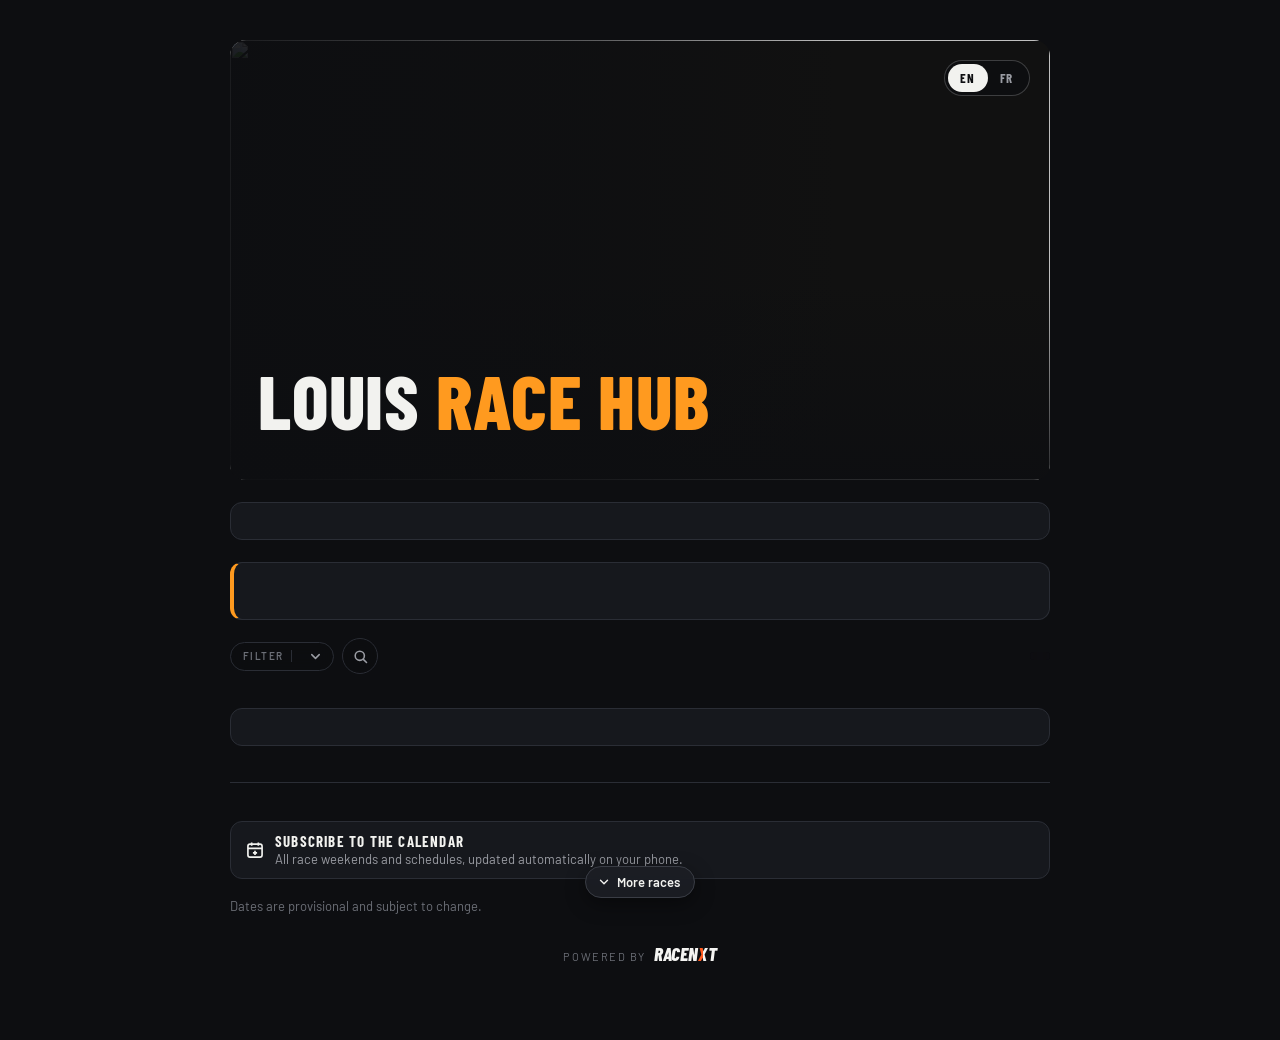
==== docs/jordan-taylor/index.html @ 5b1eeac3 "Link previews updated" ====
<!DOCTYPE html>
<html lang="en">
<head>
<meta charset="utf-8">
<base href="/">
<!--rnx-og-->
<title>Jordan Race Hub</title>
<meta name="description" content="Follow Jordan Taylor’s 2027 season: race dates, schedules in your time zone, live sessions and where to watch.">
<meta property="og:type" content="website">
<meta property="og:site_name" content="Jordan Race Hub">
<meta property="og:title" content="Jordan Race Hub">
<meta property="og:description" content="Follow Jordan Taylor’s 2027 season: race dates, schedules in your time zone, live sessions and where to watch.">
<meta property="og:url" content="https://louisdeletraz.app/jordan-taylor/">
<meta property="og:image" content="https://louisdeletraz.app/jordan-taylor/og.jpg?v=62abe60a">
<meta property="og:image:width" content="1200">
<meta property="og:image:height" content="630">
<meta name="twitter:card" content="summary_large_image">
<meta name="twitter:title" content="Jordan Race Hub">
<meta name="twitter:description" content="Follow Jordan Taylor’s 2027 season: race dates, schedules in your time zone, live sessions and where to watch.">
<meta name="twitter:image" content="https://louisdeletraz.app/jordan-taylor/og.jpg?v=62abe60a">
<!--/rnx-og-->
<meta name="viewport" content="width=device-width, initial-scale=1">
<meta name="apple-mobile-web-app-capable" content="yes">
<meta name="mobile-web-app-capable" content="yes">
<meta name="apple-mobile-web-app-title" content="Race Hub">
<meta name="apple-mobile-web-app-status-bar-style" content="black">
<meta name="theme-color" content="#0d0e11">
<link rel="preconnect" href="https://fonts.googleapis.com">
<link rel="preconnect" href="https://fonts.gstatic.com" crossorigin>
<link href="https://fonts.googleapis.com/css2?family=Barlow+Condensed:ital,wght@0,500;0,600;0,700;0,800;1,800&family=Barlow:wght@400;500;600&display=swap" rel="stylesheet">
<style>
  :root{
    --bg:#0d0e11; --panel:#16181d; --panel2:#1c1f25; --line:#2a2d35;
    --text:#f2f2ef; --muted:#9a9ca3; --dim:#6c6f77;
    --imsa:#e8352f; --elms:#f2d30f; --lm:#ff9a1f; --alms:#5fcf6e;
  }
  *{box-sizing:border-box;margin:0;padding:0}
  body{background:var(--bg);color:var(--text);font-family:'Barlow',system-ui,sans-serif;line-height:1.4;-webkit-font-smoothing:antialiased}
  .wrap{max-width:860px;margin:0 auto;padding:40px 20px 64px}

  .hero{position:relative;border-radius:16px;overflow:hidden;min-height:440px;display:flex;align-items:flex-end;margin-bottom:22px;background:#111}
  .hero .photo{position:absolute;inset:0;width:100%;height:100%;object-fit:cover;object-position:62% 40%}
  .hero::after{content:"";position:absolute;inset:0;background:linear-gradient(90deg,rgba(13,14,17,.92) 0%,rgba(13,14,17,.55) 45%,rgba(13,14,17,0) 75%),linear-gradient(0deg,rgba(13,14,17,.85) 0%,rgba(13,14,17,0) 45%)}
  .hero-text{position:relative;z-index:1;padding:28px}
  .logo{position:absolute;top:24px;left:28px;z-index:1;width:150px;height:auto;filter:drop-shadow(0 2px 8px rgba(0,0,0,.4))}
  .partners{display:flex;align-items:center;justify-content:center;gap:clamp(24px,6vw,56px);padding:18px 16px;margin-bottom:6px;border:1px solid var(--line);border-radius:12px;background:var(--panel)}
  .partners span{font:600 12px 'Barlow Condensed';letter-spacing:.18em;text-transform:uppercase;color:var(--dim)}
  .partners img{display:block;width:auto;opacity:.85;transition:opacity .15s}
  .partners a{display:block;padding:6px;border-radius:6px}
  .partners a:hover img{opacity:1}
  .partners a:focus-visible{outline:2px solid var(--lm);outline-offset:2px}
  .partners .p-cad{height:40px} .partners .p-cnx{height:22px} .partners .p-ao{height:34px}
  .socials{display:flex;gap:6px}
  .socials a{display:flex;align-items:center;justify-content:center;width:34px;height:34px;border-radius:50%;color:var(--text);opacity:.85;transition:opacity .15s,background .15s}
  .socials a:hover{opacity:1;background:rgba(255,255,255,.12)}
  .socials a:focus-visible{outline:2px solid var(--lm);outline-offset:2px}
  .socials svg{width:18px;height:18px}
  .hero .socials{margin-top:16px;gap:8px}
  .hero .socials a{background:rgba(255,255,255,.1);border:1px solid rgba(255,255,255,.18);opacity:1}
  .hero .socials a:hover{background:rgba(255,255,255,.22)}
  footer .socials a{color:var(--muted)}
  .lang{position:absolute;top:20px;right:20px;z-index:2;display:flex;background:rgba(13,14,17,.65);border:1px solid rgba(255,255,255,.2);border-radius:999px;padding:3px;backdrop-filter:blur(6px);-webkit-backdrop-filter:blur(6px)}
  .lang button{font:700 13px 'Barlow Condensed';letter-spacing:.12em;color:var(--muted);background:none;border:0;border-radius:999px;padding:6px 12px;cursor:pointer}
  .lang button[aria-pressed="true"]{background:var(--text);color:var(--bg)}
  .lang button:focus-visible{outline:2px solid var(--lm);outline-offset:2px}
  .car-btn{display:inline-flex;align-items:center;justify-content:center;width:44px;height:30px;border-radius:999px;border:1px solid var(--line);background:none;color:var(--muted);cursor:pointer;transition:color .15s,border-color .15s}
  .car-btn:hover{color:var(--text);border-color:#4a4d56}
  .car-btn:focus-visible{outline:2px solid var(--lm);outline-offset:2px}
  .car-btn svg{width:28px;height:28px;flex:none}
  .car-btn{color:#b9bcc3 !important}
  .car-lbl{display:none;font:600 13px 'Barlow',sans-serif;margin-left:6px}
  @media (min-width:621px){ .car-btn{width:auto;padding:0 12px 0 9px} .car-lbl{display:inline} }
  .country-row{gap:10px !important}
  .country{white-space:nowrap;min-width:0;overflow:hidden;text-overflow:ellipsis}
  .country-row > button{flex:none}
  .car-img{display:block;width:100%;aspect-ratio:3/2;object-fit:cover;border-radius:10px;margin:2px 0 14px;background:var(--panel2)}
  .car-specs{margin-bottom:22px}
  .spec{display:grid;grid-template-columns:38% 1fr;gap:12px;padding:8px 0;border-bottom:1px solid var(--line);font-size:14px;line-height:1.35}
  .spec span:first-child{color:var(--muted)}
  .ev.past{opacity:.42;filter:grayscale(.7);transition:opacity .2s}
  .ev.past:hover{opacity:.75}
  .partners-foot{margin:34px 0 0}
  .live-badge{display:inline-flex;align-items:center;gap:6px;font:800 12px 'Barlow',sans-serif;letter-spacing:.08em;color:#fff;background:#e5322d;border-radius:5px;padding:3px 7px;margin-right:10px;vertical-align:4px}
  .live-badge i{width:7px;height:7px;border-radius:50%;background:#fff;animation:live-pulse 1.2s ease-in-out infinite}
  .live-badge.sm{font-size:10px;padding:2px 6px;margin-right:7px;vertical-align:1px}
  @keyframes live-pulse{0%,100%{opacity:1}50%{opacity:.25}}
  @media (prefers-reduced-motion: reduce){.live-badge i{animation:none}}
  .live-line{display:flex !important;align-items:center;flex-wrap:wrap}
  .cd-sub{display:block;margin-top:6px;font-size:14px;color:var(--muted)}
  .cd-label .cd-ses{display:inline;font:600 14px 'Barlow',sans-serif;letter-spacing:0;text-transform:none;color:var(--text);margin:0;line-height:inherit}
  .cd-label .live-badge{color:#fff;font-size:12px}
  .cd-label .cd-sub, .cd-label .cd-sub *{text-transform:none}
  body:has(#tt:not([hidden])) .page-cue{display:none}
  .cd-yt{color:var(--dim);font-size:12px}
  .tt-row.done{opacity:.38}
  .tt-row.done span:first-child{text-decoration:line-through;text-decoration-thickness:1px}
  .tt-row.is-live{background:rgba(229,50,45,.08);border-radius:8px;margin:0 -8px;padding-left:8px;padding-right:8px}
  .demo-badge{position:fixed;top:10px;left:50%;transform:translateX(-50%);z-index:60;background:#f2d30f;color:#111;font:800 11px 'Barlow',sans-serif;letter-spacing:.1em;padding:4px 10px;border-radius:999px;pointer-events:none}
  .ev{position:relative}
  .share-btn{position:absolute;top:10px;right:10px;width:30px;height:30px;display:flex;align-items:center;justify-content:center;border-radius:50%;border:0;background:none;color:var(--dim);cursor:pointer;transition:color .15s,background .15s;z-index:1}
  .share-btn:hover{color:var(--text);background:rgba(255,255,255,.06)}
  .share-btn:focus-visible{outline:2px solid var(--lm);outline-offset:2px}
  .share-btn svg{width:16px;height:16px}
  .ev .name{padding-right:26px}
  .ev.flash{box-shadow:0 0 0 2px var(--c);transition:box-shadow .3s}
  #toast{position:fixed;left:50%;bottom:calc(70px + env(safe-area-inset-bottom));transform:translateX(-50%) translateY(10px);background:var(--text);color:var(--bg);font:600 14px 'Barlow',sans-serif;padding:9px 16px;border-radius:999px;opacity:0;pointer-events:none;transition:opacity .2s,transform .2s;z-index:70}
  #toast.on{opacity:1;transform:translateX(-50%) translateY(0)}
  .carno{display:inline-flex;align-items:center;font:700 12px 'Barlow',sans-serif;letter-spacing:.02em;color:var(--text);border:1px solid var(--line);border-radius:5px;padding:1px 6px;margin-left:8px;vertical-align:3px;text-transform:none}
  .team-box{display:flex;align-items:center;gap:14px;padding:12px 14px;margin:0 0 12px;border:1px solid var(--line);border-radius:10px;background:var(--panel2)}
  .team-num{font:800 28px 'Barlow Condensed';line-height:1;color:var(--text);min-width:52px;text-align:center}
  .team-box b{display:block;font:600 15px 'Barlow',sans-serif}
  .team-box span:not(.team-num){display:block;font-size:13px;color:var(--muted);margin-top:2px;line-height:1.35}
  .page-cue{position:fixed;left:50%;bottom:calc(2px + env(safe-area-inset-bottom));transform:translateX(-50%) translateY(calc((1 - var(--pc,1)) * 12px));opacity:var(--pc,1);display:flex;align-items:center;gap:6px;font:600 13px 'Barlow',sans-serif;color:var(--text);background:rgba(28,31,37,.9);border:1px solid #3a3d45;border-radius:999px;padding:7px 14px 7px 11px;pointer-events:none;z-index:40;backdrop-filter:blur(8px);-webkit-backdrop-filter:blur(8px);box-shadow:0 6px 20px rgba(0,0,0,.4);transition:opacity .12s linear,transform .12s linear}
  .page-cue svg{width:14px;height:14px;animation:cue-bob 1.6s ease-in-out infinite}
  .page-cue.gone{display:none}
  .chip-lm{height:14px;width:auto;display:block}
  .lm24{display:inline-flex;align-items:center;justify-content:center;font:800 10px 'Barlow Condensed';letter-spacing:0;background:var(--lm);color:#1a1206;border-radius:4px;height:18px;padding:0 4px}
  header{position:relative;padding-bottom:0;margin-bottom:18px}
  .stripe{display:flex;gap:6px;margin-bottom:22px}
  .stripe span{height:4px;width:44px;border-radius:2px}
  .eyebrow{font-family:'Barlow Condensed';font-weight:600;letter-spacing:.18em;text-transform:uppercase;color:var(--muted);font-size:14px}
  h1{font-family:'Barlow Condensed';font-weight:800;font-size:clamp(44px,9vw,76px);line-height:.95;text-transform:uppercase;margin:6px 0 10px;letter-spacing:.01em}
  h1 em{font-style:normal;color:var(--lm)}
  .sub{color:var(--muted);font-size:16px}

  .stats{display:grid;grid-template-columns:repeat(4,1fr);gap:10px;margin:24px 0 0}
  .stat{background:var(--panel);border:1px solid var(--line);border-radius:10px;padding:14px 14px 12px}
  .stat b{display:block;font-family:'Barlow Condensed';font-size:34px;font-weight:700;line-height:1}
  .stat small{color:var(--muted);font-size:13px}

  .filter-dd{position:sticky;top:8px;z-index:20;margin:0 0 6px;display:flex;justify-content:space-between;align-items:center;gap:12px}
  .season-prog{flex:none;display:flex;flex-direction:column;align-items:flex-end;gap:5px;padding:4px 10px;border-radius:10px;background:rgba(13,14,17,.82);backdrop-filter:blur(10px);-webkit-backdrop-filter:blur(10px)}
  .season-prog b{font:600 12px 'Barlow',sans-serif;letter-spacing:.06em;text-transform:uppercase;color:var(--muted)}
  .season-prog b span{color:var(--dim)}
  .season-prog i{display:block;width:76px;height:3px;border-radius:2px;background:var(--line);position:relative;overflow:hidden}
  .season-prog i::after{content:"";position:absolute;inset:0 auto 0 0;width:max(var(--p), 4px);background:var(--text);border-radius:2px}
  .ff-btn{max-width:100%;display:inline-flex;align-items:center;gap:8px;font:inherit;color:var(--text);background:rgba(13,14,17,.82);backdrop-filter:blur(10px);-webkit-backdrop-filter:blur(10px);border:1px solid var(--line);border-radius:999px;padding:6px 10px 6px 12px;cursor:pointer;text-align:left;transition:border-color .15s,box-shadow .15s}
  .ff-btn:hover,.ff-btn[aria-expanded="true"]{border-color:#4a4d56}
  .ff-btn[aria-expanded="true"]{box-shadow:0 10px 30px rgba(0,0,0,.45)}
  .ff-btn:focus-visible{outline:2px solid var(--lm);outline-offset:2px}
  .ff-pre{flex:none;font:600 10px 'Barlow',sans-serif;letter-spacing:.14em;text-transform:uppercase;color:var(--dim);padding-right:8px;border-right:1px solid var(--line)}
  .ff-cur{min-width:0;display:flex;align-items:center;gap:8px}
  .ff-name{font:600 13.5px 'Barlow',sans-serif;white-space:nowrap;overflow:hidden;text-overflow:ellipsis}
  .ff-menu .ff-name{font-size:15px}
  .ff-logo{flex:none;width:58px;height:22px;display:flex;align-items:center;justify-content:center}
  .ff-cur .ff-logo{width:42px;height:16px}
  .ff-cur .ff-logo .ff-all{width:15px;height:15px}
  .ff-cur .ff-logo:has(.ff-all){width:16px}
  .ff-logo img{max-width:100%;max-height:100%;object-fit:contain}
  .ff-logo .ff-all{width:20px;height:20px;color:var(--muted)}
  .ff-chev{flex:none;width:15px;height:15px;color:var(--muted);transition:transform .15s}
  .ff-btn[aria-expanded="true"] .ff-chev{transform:rotate(180deg)}
  .ff-menu{position:absolute;top:calc(100% + 6px);left:0;width:min(100%, 380px);list-style:none;margin:0;padding:6px;background:var(--panel2);border:1px solid #3a3d45;border-radius:12px;box-shadow:0 18px 40px rgba(0,0,0,.55)}
  .ff-menu[hidden]{display:none}
  .ff-menu li{display:flex;align-items:center;gap:12px;padding:10px 10px;border-radius:8px;cursor:pointer;color:var(--muted);outline:none}
  .ff-menu li:hover,.ff-menu li:focus{background:rgba(255,255,255,.06);color:var(--text)}
  .ff-menu li[aria-selected="true"]{color:var(--text);background:rgba(255,255,255,.04)}
  .ff-menu li[aria-selected="true"]::after{content:"";flex:none;margin-left:auto;width:6px;height:11px;border:solid var(--text);border-width:0 2px 2px 0;transform:rotate(45deg) translate(-2px,-2px)}
  .ff-menu .ff-name{flex:1;min-width:0}
  @media (prefers-reduced-motion: reduce){.ff-chev{transition:none}}

  .month{display:grid;grid-template-columns:92px 1fr;gap:16px;margin-bottom:18px}
  .month h2{font:600 12px 'Barlow',sans-serif;text-transform:uppercase;letter-spacing:.2em;color:var(--dim);padding-top:18px;position:sticky;top:56px;align-self:start}
  .events{display:flex;flex-direction:column;gap:10px}

  .ev{display:grid;grid-template-columns:86px 1fr auto;align-items:center;gap:16px;background:var(--panel);border:1px solid var(--line);border-left:4px solid var(--c);border-radius:10px;padding:14px 16px}
  .ev.alms{--c:var(--alms)} .ev.imsa{--c:var(--imsa)} .ev.elms{--c:var(--elms)} .ev.lm{--c:var(--lm)}
  .date{font-family:'Barlow Condensed';text-transform:uppercase;line-height:1}
  .date b{display:block;font-size:26px;font-weight:700;white-space:nowrap}
  .date small{font-size:13px;color:var(--muted);letter-spacing:.08em;font-weight:600}
  .name{font-family:'Barlow Condensed';font-weight:700;font-size:22px;text-transform:uppercase;letter-spacing:.02em;line-height:1.05}
  .where{color:var(--muted);font-size:14.5px;margin-top:3px}
  a.where{display:block;text-decoration:none;color:var(--muted);transition:color .15s}
  a.where:hover{color:var(--text);text-decoration:underline;text-underline-offset:3px}
  a.where:focus-visible{outline:2px solid var(--lm);outline-offset:2px;border-radius:3px}
  .pin{width:12px;height:12px;vertical-align:-1px;margin-right:4px;opacity:.7}
  .country-row{display:flex;align-items:center;gap:14px;margin-top:6px}
  .country-row .country{margin-top:0}
  .tt-btn{display:inline-flex;align-items:center;gap:5px;font:600 13px 'Barlow',sans-serif;color:var(--muted);background:none;border:1px solid var(--line);border-radius:999px;padding:3px 10px;cursor:pointer;transition:color .15s,border-color .15s}
  .tt-btn:hover{color:var(--text);border-color:#4a4d56}
  .tt-btn:focus-visible{outline:2px solid var(--lm);outline-offset:2px}
  .tt-btn svg{width:12px;height:12px}
  .tt-btn.has{color:var(--text);border-color:#4a4d56}
  #tt{position:fixed;inset:0;background:rgba(0,0,0,.6);display:flex;align-items:center;justify-content:center;padding:16px;z-index:50;overscroll-behavior:contain}
  #tt[hidden]{display:none!important}
  .tt-modal{position:relative;background:var(--panel);border:1px solid var(--line);border-radius:14px;width:100%;max-width:440px;max-height:85vh;max-height:85dvh;display:flex;flex-direction:column;overflow:hidden}
  .tt-hd{flex:none;display:flex;align-items:flex-start;gap:10px;padding:16px 14px 10px 20px;border-bottom:1px solid var(--line)}
  #tt-hdc{flex:1;min-width:0}
  .tt-hd .tt-head{margin-bottom:0}
  .tt-hd .tt-head h3{font-size:24px;margin:0}
  .tt-hd .tt-head small{display:block;margin-top:2px;letter-spacing:.06em}
  .tt-modebar{display:flex;align-items:center;gap:10px;margin-top:10px}
  .tt-modebar .tt-mode{margin:0}
  .tt-mode button{font-size:12px !important;padding:4px 10px !important}
  .tt-off{font-size:12px;color:var(--dim);font-variant-numeric:tabular-nums}
  #tt-close{flex:none}
  #tt-body{flex:1 1 auto;min-height:0;overflow-y:auto;-webkit-overflow-scrolling:touch;overscroll-behavior:contain;touch-action:pan-y;padding:12px 20px var(--ft-h,0px);scrollbar-width:thin}
  #tt-body > :last-child{margin-bottom:22px}
  #tt-ft{position:absolute;left:0;right:0;bottom:0;z-index:3;display:none;padding:34px 20px 16px;background:linear-gradient(to bottom,rgba(22,24,29,0) 0,rgba(22,24,29,.92) 30px,var(--panel) 46px);pointer-events:none;border-bottom-left-radius:14px;border-bottom-right-radius:14px}
  #tt-ft > *{pointer-events:auto}
  #tt-ft .pick-bar{margin:0 0 8px}
  #tt-ft .cal-all{box-shadow:0 8px 24px rgba(0,0,0,.45)}
  .tt-modal.selecting #tt-ft{display:block}
  .tt-modal.selecting .tt-note,.tt-modal.selecting .tt-link{display:none}

  .scroll-fade{position:absolute;left:0;right:0;bottom:var(--cue-b,0px);height:56px;background:linear-gradient(to bottom,rgba(22,24,29,0),var(--panel));pointer-events:none;opacity:0;transition:opacity .2s}
  .scroll-cue{position:absolute;left:50%;bottom:calc(var(--cue-b,0px) + 10px);transform:translateX(-50%);display:flex;align-items:center;gap:6px;font:600 12px 'Barlow',sans-serif;color:var(--text);background:rgba(28,31,37,.92);border:1px solid #3a3d45;border-radius:999px;padding:6px 12px 6px 10px;opacity:0;pointer-events:none;transition:opacity .12s linear,transform .12s linear;backdrop-filter:blur(6px);-webkit-backdrop-filter:blur(6px)}
  .scroll-cue svg{width:14px;height:14px;animation:cue-bob 1.6s ease-in-out infinite}
  .tt-modal.has-more .scroll-fade{opacity:var(--cue-k,1)}
  .tt-modal.selecting .scroll-fade{display:none}
  .tt-modal.has-more .scroll-cue{opacity:var(--cue-k,1);transform:translateX(-50%) translateY(calc((1 - var(--cue-k,1)) * 10px))}
  .tt-modal:not(.selecting) #tt-body{padding-bottom:0}
  @keyframes cue-bob{0%,100%{transform:translateY(0)}50%{transform:translateY(3px)}}
  @media (prefers-reduced-motion: reduce){.scroll-cue svg{animation:none}}
  #tt-close{width:34px;height:34px;border-radius:50%;border:1px solid var(--line);background:var(--panel2);color:var(--text);font-size:18px;cursor:pointer}
  #tt-close:focus-visible{outline:2px solid var(--lm);outline-offset:2px}
  .tt-head{border-left:4px solid var(--c);padding-left:12px;margin-bottom:14px}
  .tt-head.imsa{--c:var(--imsa)} .tt-head.elms{--c:var(--elms)} .tt-head.alms{--c:var(--alms)} .tt-head.lm{--c:var(--lm)}
  .tt-head small{font:600 12px 'Barlow Condensed';letter-spacing:.14em;text-transform:uppercase;color:var(--muted)}
  .tt-head h3{font:700 26px 'Barlow Condensed';text-transform:uppercase;line-height:1.1;margin:2px 0}
  .tt-head span{color:var(--muted);font-size:14px}
  .tt-tz{font-size:13px;color:var(--dim);margin-bottom:10px}
  .tt-day{margin-bottom:14px}
  .tt-day b{display:block;font:700 15px 'Barlow Condensed';letter-spacing:.08em;text-transform:uppercase;color:var(--muted);margin-bottom:4px}
  .tt-row{display:grid;grid-template-columns:56px 1fr;gap:10px;padding:6px 0;border-bottom:1px solid var(--line);font-size:15px}
  .tt-row span:first-child{font-variant-numeric:tabular-nums;font-weight:600}
  .tt-mode{display:inline-flex;background:var(--panel2);border:1px solid var(--line);border-radius:999px;padding:3px;margin-bottom:10px}
  .tt-mode button{font:600 13px 'Barlow',sans-serif;color:var(--muted);background:none;border:0;border-radius:999px;padding:5px 12px;cursor:pointer}
  .tt-mode button[aria-pressed="true"]{background:var(--text);color:var(--bg)}
  .tt-mode button:focus-visible,.cal-add:focus-visible,.cal-all:focus-visible{outline:2px solid var(--lm);outline-offset:2px}
  .tt-row{grid-template-columns:56px 1fr 30px !important;align-items:center}
  .tt-row.pick{cursor:pointer;position:relative}
  .tt-row.pick input{position:absolute;opacity:0;width:1px;height:1px}
  .tt-row .box{width:22px;height:22px;border-radius:6px;border:1.5px solid #555963;display:flex;align-items:center;justify-content:center;transition:background .15s,border-color .15s}
  .tt-row input:checked + .box{background:var(--text);border-color:var(--text)}
  .tt-row input:checked + .box::after{content:"";width:6px;height:11px;border:solid var(--bg);border-width:0 2.5px 2.5px 0;transform:rotate(45deg) translate(-1px,-1px)}
  .tt-row input:focus-visible + .box{outline:2px solid var(--lm);outline-offset:2px}
  .pick-bar{display:flex;justify-content:space-between;margin:2px 0 4px}
  .pick-cancel{font:600 13px 'Barlow',sans-serif;color:var(--muted);background:none;border:0;cursor:pointer;padding:4px 0}
  .pick-cancel:hover{color:var(--text)}
  .tt-row .box{display:none}
  .tt-modal.selecting .tt-row .box{display:flex}
  .tt-modal.selecting .tt-row .cal-ico{display:none}
  .tt-row.pick{cursor:default}
  .tt-modal.selecting .tt-row.pick{cursor:pointer}
  .cal-ico{display:flex;align-items:center;justify-content:center;width:30px;height:30px;margin-right:-4px;border-radius:8px;border:1px solid var(--line);background:none;color:var(--muted);cursor:pointer;transition:color .15s,border-color .15s}
  .cal-ico:hover{color:var(--text);border-color:#4a4d56}
  .cal-ico:focus-visible{outline:2px solid var(--lm);outline-offset:2px}
  .cal-ico svg{width:16px;height:16px}
  .pick-toggle{font:600 13px 'Barlow',sans-serif;color:var(--muted);background:none;border:0;text-decoration:underline;text-underline-offset:3px;cursor:pointer;padding:4px 0}
  .pick-toggle:hover{color:var(--text)}
  .cal-all{width:100%;border:0;cursor:pointer}
  .cal-all:disabled{background:var(--panel2);color:var(--dim);cursor:default}
  .cal-add{display:flex;align-items:center;justify-content:center;width:32px;height:32px;border-radius:8px;border:1px solid var(--line);color:var(--muted);transition:color .15s,border-color .15s}
  .cal-add:hover{color:var(--text);border-color:#4a4d56}
  .cal-add svg{width:16px;height:16px}
  .cal-all{display:flex;align-items:center;justify-content:center;gap:8px;margin:6px 0 8px;padding:11px 14px;border-radius:999px;background:var(--text);color:var(--bg);text-decoration:none;font:700 14px 'Barlow Condensed';letter-spacing:.1em;text-transform:uppercase}
  .cal-all svg{width:16px;height:16px}
  .inline-ic{width:13px;height:13px;vertical-align:-2px}
  .sub-link{width:100%;text-align:left;font:inherit;cursor:pointer;display:flex;align-items:center;gap:10px;text-decoration:none;color:var(--text);border:1px solid var(--line);border-radius:12px;padding:10px 14px;background:var(--panel);flex-basis:100%}
  .sub-link:hover{border-color:#4a4d56}
  .sub-link:focus-visible{outline:2px solid var(--lm);outline-offset:2px}
  .sub-link svg{width:20px;height:20px;flex:none}
  .sub-link b{display:block;font:700 15px 'Barlow Condensed';letter-spacing:.08em;text-transform:uppercase}
  .sub-link small{color:var(--muted);font-size:13px}
  .tt-inc{color:var(--elms)}
  .sub-opt{display:flex;align-items:center;justify-content:space-between;gap:12px;text-decoration:none;color:var(--text);border:1px solid var(--line);border-radius:12px;padding:12px 14px;margin-bottom:10px;background:var(--panel2)}
  .sub-opt:hover{border-color:#4a4d56}
  .sub-opt.done{opacity:.6}
  .sub-opt:focus-visible{outline:2px solid var(--lm);outline-offset:2px}
  .sub-opt b{display:block;font:700 17px 'Barlow Condensed';letter-spacing:.06em;text-transform:uppercase}
  .sub-opt small{color:var(--muted);font-size:13px}
  .sub-opt span.arr{color:var(--muted);font-size:18px}
  .tt-note{font-size:12.5px;color:var(--dim);margin-bottom:12px;line-height:1.4}
  .tt-empty{color:var(--muted);padding:12px 0 16px;line-height:1.5}
  .tt-link{display:inline-block;margin-top:6px;color:var(--text);font-size:14px;text-underline-offset:3px}
  .country{display:inline-flex;align-items:center;gap:6px;color:var(--text);font-weight:600;margin-top:6px;font-size:15px}
  .flag{font-size:18px;line-height:1}
  .badge{font:700 12px 'Barlow Condensed';letter-spacing:.14em;text-transform:uppercase;color:var(--c);border:1px solid var(--c);border-radius:4px;padding:4px 8px;white-space:nowrap}
  .series-logo{width:76px;height:24px;object-fit:contain;object-position:right center;opacity:.72}
  .series-logo[alt="Le Mans"]{height:30px}
  .dur{display:inline-flex;align-items:center;gap:4px;font:600 13px 'Barlow',sans-serif;letter-spacing:0;text-transform:none;color:var(--muted);margin-left:10px;vertical-align:3px;white-space:nowrap}
  .dur svg{width:13px;height:13px}
  .cd-car .car-ic{width:34px;height:12px;flex:none}
  .countdown{position:relative}
  .countdown .cd-share{position:absolute;top:-1px;right:-1px;width:38px;height:32px;padding:0 0 1px 1px;border:1px solid var(--line);border-radius:0 12px 0 12px;background:linear-gradient(225deg,rgba(255,255,255,.055),rgba(255,255,255,.015));color:#7d808a;transition:color .15s,background .15s,border-color .15s}
  .countdown .cd-share:hover,.countdown .cd-share:focus-visible{color:var(--c,var(--lm));border-color:#3a3d45;background:linear-gradient(225deg,rgba(255,255,255,.09),rgba(255,255,255,.03))}
  .countdown .cd-share svg{width:14px;height:14px}
  @media (min-width:621px){ #cd.countdown{padding-top:34px;padding-bottom:22px} }
  .cd-btns{display:flex;gap:8px;flex-wrap:wrap;justify-content:flex-end}
  .watch.ghost{background:transparent;color:var(--text);border:1px solid #4a4d56}
  .next{display:inline-block;font:700 11px 'Barlow Condensed';letter-spacing:.14em;text-transform:uppercase;background:var(--text);color:var(--bg);border-radius:3px;padding:2px 6px;margin-left:8px;vertical-align:3px}

  .ev.lm{background:linear-gradient(120deg,#2a1d0c 0%,var(--panel) 60%);border-color:#5a3d14;border-left-color:var(--lm)}
  .ev.lm .name{color:var(--lm)}
  .ev{height:132px}
  .countdown{margin-top:22px;background:var(--panel);border:1px solid var(--line);border-left:4px solid var(--c,var(--lm));border-radius:12px;padding:18px 20px;display:flex;align-items:center;justify-content:space-between;gap:18px;flex-wrap:wrap}
  .countdown.imsa{--c:var(--imsa)} .countdown.elms{--c:var(--elms)} .countdown.alms{--c:var(--alms)} .countdown.lm{--c:var(--lm)}
  .cd-label small{display:block;font:600 12px 'Barlow Condensed';letter-spacing:.18em;text-transform:uppercase;color:var(--muted)}
  .cd-label b{display:block;font:700 26px 'Barlow Condensed';text-transform:uppercase;line-height:1.1;margin-top:2px}
  .cd-label span{color:var(--muted);font-size:14px}
  .cd-units{display:flex;gap:8px}
  .cd-right{display:flex;flex-direction:column;align-items:flex-end;gap:10px}
  .watch{display:inline-flex;align-items:center;gap:8px;font:700 14px 'Barlow Condensed';letter-spacing:.12em;text-transform:uppercase;text-decoration:none;color:var(--bg);background:var(--c,var(--lm));border-radius:999px;padding:9px 16px;transition:filter .15s}
  .watch{white-space:nowrap}
  .watch:hover{filter:brightness(1.12)}
  .watch:focus-visible{outline:2px solid var(--text);outline-offset:2px}
  .watch svg{width:14px;height:14px}
  .watch-alt{font-size:13px;color:var(--muted);text-decoration:underline;text-underline-offset:3px}
  .watch-alt:hover{color:var(--text)}
  .cd-units div{background:var(--panel2);border:1px solid var(--line);border-radius:8px;min-width:64px;padding:8px 6px;text-align:center}
  .cd-units b{display:block;font:700 30px 'Barlow Condensed';line-height:1;font-variant-numeric:tabular-nums}
  .cd-units small{font-size:11px;color:var(--muted);text-transform:uppercase;letter-spacing:.1em}
  .note{color:var(--muted);font-size:13.5px;margin-top:6px}

  .powered{display:flex;justify-content:center;align-items:baseline;gap:8px;margin:26px 0 8px;color:var(--dim);font-size:11px;letter-spacing:.14em;text-transform:uppercase}
  .rnx{font-family:'Barlow Condensed',sans-serif;font-style:italic;font-weight:800;font-size:19px;letter-spacing:-.01em;color:#F4F4F2;text-transform:none}
  .rnx .x{background:linear-gradient(90deg,#FF5A1F 50%,#F4F4F2 50%);-webkit-background-clip:text;background-clip:text;-webkit-text-fill-color:transparent;padding-right:1px}
  footer{margin-top:36px;padding-top:20px;border-top:1px solid var(--line);color:var(--dim);font-size:13px;display:flex;flex-wrap:wrap;gap:18px;justify-content:space-between;align-items:center}
  .legend{display:flex;gap:16px;flex-wrap:wrap}
  .legend span{display:flex;align-items:center;gap:6px}
  .legend i{width:10px;height:10px;border-radius:2px;display:inline-block}

  [hidden]{display:none!important}

  @media (max-width:360px){ .tt-btn{font-size:0;gap:0;padding:4px 8px} .tt-btn svg{width:14px;height:14px} .country-row{gap:8px !important} }
  @media (max-width:620px) and (max-height:620px){ .hero{min-height:210px !important} .hero h1{font-size:32px !important} .partners{padding:8px 12px !important} }
  @media (max-width:620px){
    .wrap{padding:12px 12px 48px}
    .stats{grid-template-columns:repeat(2,1fr)}
    .hero{min-height:268px;min-height:clamp(200px, calc(100svh - 440px), 560px);align-items:flex-end;margin-bottom:10px;border-radius:14px}
    .hero .photo{object-position:70% 28%;height:100%}
    .hero::after{background:linear-gradient(180deg,rgba(13,14,17,.7) 0%,rgba(13,14,17,0) 30%),linear-gradient(0deg,rgba(13,14,17,.95) 0%,rgba(13,14,17,.55) 45%,rgba(13,14,17,0) 75%)}
    .hero h1{font-size:38px;margin:2px 0 0}
    .eyebrow{font-size:12px}
    .lang{top:12px;right:12px}
    .lang button{padding:5px 10px}
    .hero-text{padding:14px 16px}
    .logo{top:14px;left:16px;width:92px}
    .hero .socials{gap:6px;margin-top:8px}
    .socials a{width:28px;height:28px}
    .socials svg{width:16px;height:16px}
    .partners span{display:none}
    .partners{padding:10px 12px}
    .partners .p-cad{height:26px} .partners .p-cnx{height:14px} .partners .p-ao{height:22px}
    .month{grid-template-columns:1fr;gap:8px}
    .month h2{position:static;padding:10px 0 0 2px}
    .month{gap:6px}
    .ev{grid-template-columns:70px 1fr;gap:12px}
    .date b{font-size:22px}
    .name{font-size:20px}
    .ev{height:170px;grid-template-columns:72px minmax(0,1fr);grid-template-rows:auto auto;align-content:center;row-gap:10px}
    .ev .date{grid-column:1;grid-row:1;align-self:end}
    .ev .series-logo{grid-column:1;grid-row:2;align-self:start;justify-self:start;width:56px;height:20px;object-position:left center}
    .ev .series-logo[alt="Le Mans"]{height:26px}
    .ev > div:nth-child(2){grid-column:2;grid-row:1 / span 2;min-width:0;align-self:center}
    .name{display:-webkit-box;-webkit-line-clamp:2;-webkit-box-orient:vertical;overflow:hidden}
    .where,a.where{display:-webkit-box;-webkit-line-clamp:2;-webkit-box-orient:vertical;overflow:hidden}
    .note{white-space:nowrap;overflow:hidden;text-overflow:ellipsis}
    .cd-units{width:100%;justify-content:space-between}
    .cd-right{width:100%;align-items:stretch}
    .watch{justify-content:center;flex:1;letter-spacing:.06em;padding:9px 10px}
    .cd-btns{width:100%}
    .watch-alt{text-align:center}
    .cd-units div{flex:1;min-width:0}
    .cd-units b{font-size:22px}
    .countdown{margin-top:10px;padding:14px 14px;gap:12px}
    .cd-label b{font-size:22px}
    .cd-units div{padding:6px 4px}
    .cd-units small{font-size:10px}
    .watch{padding:8px 10px}
  }

  /* ===== Race card v2 — clean, aligned ===== */
  .ev.ev2{display:grid;grid-template-columns:76px minmax(0,1fr);grid-template-rows:none;align-items:center;column-gap:18px;row-gap:0;height:136px;padding:0 16px 0 18px}
  .ev.ev2 .ev-date{display:flex;flex-direction:column;align-items:flex-start;gap:2px;font-family:'Barlow Condensed';text-transform:uppercase;line-height:1}
  .ev.ev2 .ev-date b{font-size:26px;font-weight:700;white-space:nowrap}
  .ev.ev2 .ev-date small{font-size:12px;font-weight:600;letter-spacing:.1em;color:var(--muted)}
  .ev.ev2 .ev-logo{margin-top:10px;width:64px;height:18px;object-fit:contain;object-position:left center;opacity:.75}
  .ev.ev2 .ev-logo.sq{height:24px}
  .ev.ev2 .ev-main{min-width:0;display:flex;flex-direction:column;gap:6px}
  .ev.ev2 .ev-head{display:flex;flex-wrap:wrap;align-items:center;column-gap:10px;row-gap:3px;padding-right:30px}
  .ev.ev2 .ev-name{margin:0;font:700 22px/1.1 'Barlow Condensed';letter-spacing:.02em;text-transform:uppercase}
  .ev.ev2.lm .ev-name{color:var(--lm)}
  .ev.ev2 .ev-meta{display:inline-flex;align-items:center;gap:8px;flex:none;height:20px}
  .ev.ev2 .ev-dur{display:inline-flex;align-items:center;gap:4px;font:600 12.5px/1 'Barlow',sans-serif;color:var(--muted)}
  .ev.ev2 .ev-dur svg{width:12px;height:12px}
  .ev.ev2 .ev-next{display:inline-flex;align-items:center;height:18px;font:700 10.5px/1 'Barlow',sans-serif;letter-spacing:.12em;text-transform:uppercase;background:var(--text);color:var(--bg);border-radius:4px;padding:0 6px}
  .ev.ev2 .share-btn{position:absolute;top:-1px;right:-1px;transform:none;width:38px;height:32px;padding:0 0 1px 1px;border:1px solid var(--line);border-radius:0 10px 0 12px;background:linear-gradient(225deg,rgba(255,255,255,.055),rgba(255,255,255,.015));color:#7d808a;opacity:1;transition:color .15s,background .15s,border-color .15s}
  .ev.ev2 .share-btn:hover,.ev.ev2 .share-btn:focus-visible{color:var(--c);border-color:#3a3d45;background:linear-gradient(225deg,rgba(255,255,255,.09),rgba(255,255,255,.03))}
  .ev.ev2 .share-btn:active{transform:scale(.96)}
  .ev.ev2 .share-btn svg{width:14px;height:14px}
  .ev.ev2 .where{margin:0;font-size:13.5px;line-height:1.35;display:block;white-space:nowrap;overflow:hidden;text-overflow:ellipsis}
  .ev.ev2 .ev-actions{display:flex;align-items:center;gap:8px;height:28px}
  .ev.ev2 .country{display:inline-flex;align-items:center;gap:6px;height:28px;margin:0 4px 0 0;font:600 14px/1 'Barlow',sans-serif;color:var(--text);white-space:nowrap;min-width:0;overflow:hidden;text-overflow:ellipsis}
  .ev.ev2 .country .flag{font-size:16px;line-height:1}
  .ev.ev2 .tt-btn,.ev.ev2 .car-btn{flex:none;display:inline-flex;align-items:center;justify-content:center;gap:6px;height:28px;padding:0 11px;margin:0;border:1px solid var(--line);border-radius:999px;background:transparent;color:var(--muted) !important;font:600 12.5px/1 'Barlow',sans-serif;width:auto;transition:color .15s,border-color .15s,background .15s}
  .ev.ev2 .tt-btn:hover,.ev.ev2 .car-btn:hover{color:var(--text) !important;border-color:#4a4d56;background:rgba(255,255,255,.03)}
  .ev.ev2 .tt-btn.has{color:var(--text) !important}
  .ev.ev2 .tt-btn svg{width:13px;height:13px}
  .ev.ev2 .car-btn{padding:0 10px}
  .ev.ev2 .car-btn .car-ic{width:30px;height:11px;flex:none}
  .ev.ev2 .car-lbl{display:none;margin:0}
  .ev.ev2 .note{margin:0;font-size:12.5px;color:var(--dim);white-space:nowrap;overflow:hidden;text-overflow:ellipsis}
  @media (min-width:621px){ .ev.ev2 .car-lbl{display:inline} .ev.ev2 .car-btn{padding:0 12px 0 10px} }
  @media (max-width:620px){
    .ev.ev2{grid-template-columns:62px minmax(0,1fr);column-gap:12px;height:156px;padding:0 12px 0 14px}
    .ev.ev2 .ev-date b{font-size:22px}
    .ev.ev2 .ev-logo{width:54px;height:16px;margin-top:8px}
    .ev.ev2 .ev-logo.sq{height:22px}
    .ev.ev2 .ev-name{font-size:19px}
    .ev.ev2 .where{white-space:normal;display:-webkit-box;-webkit-line-clamp:2;-webkit-box-orient:vertical}
    .ev.ev2 .ev-actions{gap:6px}
    .ev.ev2 .tt-btn{padding:0 10px}
  }
  @media (max-width:360px){ .ev.ev2 .tt-btn span{display:none} .ev.ev2 .tt-btn{padding:0 9px} .ev.ev2 .where{-webkit-line-clamp:1} .ev.ev2 .ev-name{font-size:18px} }
  html.ws-lock{overflow:hidden}
  .ws{position:fixed;inset:0;z-index:200;display:flex;align-items:flex-end;justify-content:center}
  .ws-back{position:absolute;inset:0;background:rgba(5,6,8,.62);opacity:0;transition:opacity .28s ease;-webkit-backdrop-filter:blur(2px);backdrop-filter:blur(2px)}
  .ws-card{position:relative;width:100%;max-width:520px;background:#16181d;border:1px solid #2c2f37;border-bottom:0;border-radius:22px 22px 0 0;padding:10px 18px calc(18px + env(safe-area-inset-bottom));box-shadow:0 -18px 50px rgba(0,0,0,.5);transform:translateY(105%);transition:transform .32s cubic-bezier(.2,.85,.25,1)}
  .ws.on .ws-back{opacity:1}
  .ws.on .ws-card{transform:none}
  .ws-grab{display:block;width:40px;height:4px;border-radius:4px;background:#3a3d46;margin:2px auto 12px}
  .ws-head{display:flex;align-items:flex-start;justify-content:space-between;gap:12px;margin-bottom:14px}
  .ws-head small{display:block;font:700 12px/1 'Barlow Condensed',sans-serif;letter-spacing:.16em;text-transform:uppercase;color:var(--c)}
  .ws-head h3{font:700 24px/1.1 'Barlow Condensed',sans-serif;text-transform:uppercase;letter-spacing:.01em;margin-top:6px;color:var(--text)}
  .ws-x{flex:none;width:36px;height:36px;border-radius:50%;border:1px solid #2f323a;background:#1f2228;color:var(--muted);display:grid;place-items:center;cursor:pointer;transition:background .15s,color .15s}
  .ws-x:hover{background:#2a2d34;color:var(--text)}
  .ws-x svg{width:16px;height:16px}
  .ws-list{display:grid;gap:8px}
  .ws-row{display:flex;align-items:center;gap:14px;min-height:64px;padding:12px 14px;border-radius:16px;background:#1d2026;border:1px solid #2a2d35;color:var(--text);text-decoration:none;transition:background .15s,border-color .15s,transform .15s}
  .ws-row:hover{background:#23262d;border-color:#3a3d46}
  .ws-row:active{transform:scale(.985)}
  .ws-row:focus-visible,.ws-x:focus-visible{outline:2px solid var(--c);outline-offset:2px}
  .ws-ic{flex:none;width:42px;height:42px;border-radius:12px;display:grid;place-items:center;color:var(--c);background:color-mix(in srgb,var(--c) 14%,transparent)}
  .ws-ic svg{width:24px;height:24px}
  .ws-t{flex:1;min-width:0;display:grid;gap:3px}
  .ws-t b{font:600 17px/1.2 'Barlow',sans-serif}
  .ws-t small{font:500 13.5px/1.25 'Barlow',sans-serif;color:var(--muted);white-space:nowrap;overflow:hidden;text-overflow:ellipsis}
  .ws-go{flex:none;color:var(--dim)}
  .ws-go svg{width:18px;height:18px}
  .ws-note{margin-top:12px;font-size:12.5px;color:var(--dim);text-align:center}
  @media (min-width:700px){
    .ws{align-items:center}
    .ws-card{border-radius:22px;border-bottom:1px solid #2c2f37;padding:20px 22px 18px;transform:translateY(12px) scale(.97);opacity:0;transition:transform .24s cubic-bezier(.2,.85,.25,1),opacity .2s ease;box-shadow:0 24px 70px rgba(0,0,0,.55)}
    .ws.on .ws-card{opacity:1}
    .ws-grab{display:none}
  }
  @media (prefers-reduced-motion:reduce){ .ws-card,.ws-back{transition:opacity .15s ease !important} .ws-card{transform:none !important} }
  /* house style for the schedule / car / calendar sheet (see DESIGN.md) */
  #tt{background:rgba(5,6,8,.62);-webkit-backdrop-filter:blur(2px);backdrop-filter:blur(2px);align-items:flex-end;padding:0;animation:tt-fade .28s ease}
  .tt-modal{max-width:520px;max-height:90vh;max-height:90dvh;background:#16181d;border:1px solid #2c2f37;border-bottom:0;border-radius:22px 22px 0 0;box-shadow:0 -18px 50px rgba(0,0,0,.5);animation:tt-up .32s cubic-bezier(.2,.85,.25,1)}
  .tt-modal::before{content:"";display:block;flex:none;width:40px;height:4px;border-radius:4px;background:#3a3d46;margin:10px auto 0}
  #tt.closing{animation:tt-fade-out .26s ease forwards}
  #tt.closing .tt-modal{animation:tt-down .26s ease forwards}
  .tt-hd{padding:12px 16px 14px 20px;border-bottom:1px solid #24262d;align-items:flex-start}
  .tt-hd .tt-head{border-left:0;padding-left:0;display:flex;flex-direction:column-reverse}
  .tt-hd .tt-head small{margin:0 0 6px;font:700 12px/1.2 'Barlow Condensed',sans-serif;letter-spacing:.16em;color:var(--c,#FF5A1F)}
  .tt-hd .tt-head h3{font:700 24px/1.1 'Barlow Condensed',sans-serif;text-transform:uppercase;letter-spacing:.01em}
  #tt-close{width:36px;height:36px;border-radius:50%;border:1px solid #2f323a;background:#1f2228;color:transparent;font-size:0;position:relative;transition:background .15s}
  #tt-close::before,#tt-close::after{content:"";position:absolute;left:50%;top:50%;width:14px;height:2px;border-radius:2px;background:#9a9ca3;transform:translate(-50%,-50%) rotate(45deg)}
  #tt-close::after{transform:translate(-50%,-50%) rotate(-45deg)}
  #tt-close:hover{background:#2a2d34}
  #tt-close:hover::before,#tt-close:hover::after{background:#f2f2ef}
  #tt-body{padding-left:20px;padding-right:20px}
  #tt-ft{border-radius:0;padding-bottom:calc(16px + env(safe-area-inset-bottom))}
  .tt-row{border-bottom-color:#24262d}
  .tt-mode{background:#0d0e11;border-color:#2a2d35;border-radius:14px;padding:4px}
  .tt-mode button{border-radius:10px}
  .tt-mode button[aria-pressed="true"]{background:#23262d;color:var(--text)}
  @media (min-width:700px){
    #tt{align-items:center;padding:16px}
    .tt-modal{border-bottom:1px solid #2c2f37;border-radius:22px;max-height:86vh;max-height:86dvh;box-shadow:0 24px 70px rgba(0,0,0,.55);animation:tt-pop .24s cubic-bezier(.2,.85,.25,1)}
    .tt-modal::before{display:none}
    #tt.closing .tt-modal{animation:tt-pop-out .2s ease forwards}
    #tt-ft{border-bottom-left-radius:22px;border-bottom-right-radius:22px}
  }
  @keyframes tt-fade{from{opacity:0}to{opacity:1}}
  @keyframes tt-fade-out{to{opacity:0}}
  @keyframes tt-up{from{transform:translateY(100%)}to{transform:none}}
  @keyframes tt-down{to{transform:translateY(100%)}}
  @keyframes tt-pop{from{opacity:0;transform:translateY(12px) scale(.97)}to{opacity:1;transform:none}}
  @keyframes tt-pop-out{to{opacity:0;transform:translateY(8px) scale(.98)}}
  @media (prefers-reduced-motion:reduce){ #tt,.tt-modal,#tt.closing,#tt.closing .tt-modal{animation-duration:.01s !important} }

/* custom event: one small link icon on the card (opens the links popup) */
.ev.ev2 .lk-btn{flex:none;display:inline-grid;place-items:center;width:30px;height:28px;padding:0;margin:0;border:1px solid var(--line);border-radius:999px;background:transparent;color:var(--muted);cursor:pointer;transition:color .15s,border-color .15s}
.ev.ev2 .lk-btn svg{width:15px;height:15px}
.ev.ev2 .lk-btn:hover,.ev.ev2 .lk-btn:focus-visible{color:var(--text);border-color:#4a4d56}
.month h2 .yr{color:var(--muted,#8e919b);font-weight:500}

/* phone: a card with Schedule + Car + Links keeps just the flag (the place is on the line above) */
@media (max-width:440px){.ev.ev2 .ev-actions:has(.lk-btn):has(.car-btn) .country{font-size:0;gap:0}.ev.ev2 .ev-actions:has(.lk-btn):has(.car-btn) .country .flag{font-size:17px}}

/* search an event */
.ff-l{display:flex;align-items:center;gap:8px;min-width:0}
.ff-sbtn{flex:none;width:36px;height:36px;display:grid;place-items:center;border-radius:50%;border:1px solid var(--line);background:rgba(13,14,17,.82);backdrop-filter:blur(10px);-webkit-backdrop-filter:blur(10px);color:var(--muted);cursor:pointer;transition:color .15s,border-color .15s}
.ff-sbtn svg{width:17px;height:17px}
.ff-sbtn:hover,.ff-sbtn:focus-visible{color:var(--text);border-color:#4a4d56}
.ff-search{flex:1;min-width:0;display:flex;align-items:center;gap:8px;height:40px;padding:0 6px 0 14px;border:1px solid #4a4d56;border-radius:999px;background:rgba(13,14,17,.92);backdrop-filter:blur(10px);-webkit-backdrop-filter:blur(10px);animation:ffIn .2s ease}
@keyframes ffIn{from{opacity:0;transform:scale(.98)}to{opacity:1;transform:none}}
.ff-search > svg{width:17px;height:17px;flex:none;color:var(--muted)}
.ff-search input{flex:1;min-width:0;height:100%;border:0;background:none;color:var(--text);font:500 16px 'Barlow',sans-serif;outline:none}
.ff-search input::-webkit-search-cancel-button{display:none}
.ff-search button{flex:none;width:30px;height:30px;display:grid;place-items:center;border:0;border-radius:50%;background:#24262d;color:var(--text);cursor:pointer}
.ff-search button svg{width:14px;height:14px}
.filter-dd.searching .ff-l,.filter-dd.searching .season-prog{display:none}
.ff-none{text-align:center;color:var(--muted);padding:40px 16px;font-size:15px}
@media (prefers-reduced-motion:reduce){.ff-search{animation:none}}
</style>
<script src="config.js?v=20261124-215209"></script>
<script src="rnx-social.js?v=20261124-215209"></script>
<script src="rnx-ui.js?v=20261124-215209"></script>
<script src="rnx-edit.js?v=20261124-215209"></script>
<script src="rnx-data.js?v=20261124-215209"></script>
</head>
<body>
<div class="wrap">
  <header>
    <div class="hero">
      <img class="photo" id="rnx-photo" src="" alt="" data-i18n-alt="photoAlt">
      <img class="logo" id="rnx-logo" src="" alt="" hidden>
      <div class="lang" role="group" aria-label="Language / Langue">
        <button data-lang="en" aria-pressed="true">EN</button>
        <button data-lang="fr" aria-pressed="false">FR</button>
      </div>
      <div class="hero-text">
        <h1 data-i18n-html="title">Louis <em>Race Hub</em></h1>
        <nav class="socials rnx-socials" data-i18n-aria="socials" aria-label="Social media"></nav>
      </div>
    </div>
    <div class="partners" data-i18n-aria="partners" aria-label="Partners"></div>
    <div class="countdown" id="cd"></div>
  </header>

  <div class="filter-dd" id="ffdd">
    <div class="ff-l"><button type="button" class="ff-btn" id="ff-btn" aria-haspopup="listbox" aria-expanded="false" aria-controls="ff-menu"><span class="ff-pre" data-i18n="filter">Filter</span><span class="ff-cur" id="ff-cur"></span><svg class="ff-chev" viewBox="0 0 24 24" aria-hidden="true"><path fill="none" stroke="currentColor" stroke-width="2.4" stroke-linecap="round" stroke-linejoin="round" d="M6 9l6 6 6-6"/></svg></button><button type="button" class="ff-sbtn" id="ff-sbtn" aria-label="Search events"><svg viewBox="0 0 24 24" aria-hidden="true"><g fill="none" stroke="currentColor" stroke-width="2.2" stroke-linecap="round"><circle cx="11" cy="11" r="6.5"/><path d="M16 16l4.5 4.5"/></g></svg></button></div><div class="ff-search" id="ff-search" hidden><svg viewBox="0 0 24 24" aria-hidden="true"><g fill="none" stroke="currentColor" stroke-width="2.2" stroke-linecap="round"><circle cx="11" cy="11" r="6.5"/><path d="M16 16l4.5 4.5"/></g></svg><input id="ff-q" type="search" enterkeyhint="search" autocomplete="off" autocorrect="off" spellcheck="false" aria-label="Search events"><button type="button" id="ff-qx" aria-label="Close"><svg viewBox="0 0 24 24" aria-hidden="true"><path d="M6 6l12 12M18 6L6 18" fill="none" stroke="currentColor" stroke-width="2.4" stroke-linecap="round"/></svg></button></div>
    <div class="season-prog" id="season-prog" aria-live="polite"></div>
    <ul class="ff-menu" id="ff-menu" role="listbox" data-i18n-aria="filterBy" aria-label="Filter by championship" hidden>
      <li role="option" tabindex="-1" data-f="all" aria-selected="true"><span class="ff-logo"><svg class="ff-all" viewBox="0 0 24 24" aria-hidden="true"><g fill="none" stroke="currentColor" stroke-width="1.8"><rect x="4" y="4" width="6.5" height="6.5" rx="1.5"/><rect x="13.5" y="4" width="6.5" height="6.5" rx="1.5"/><rect x="4" y="13.5" width="6.5" height="6.5" rx="1.5"/><rect x="13.5" y="13.5" width="6.5" height="6.5" rx="1.5"/></g></svg></span><span class="ff-name" data-i18n="allChamps"></span></li>
    </ul>
  </div>

  <main id="list"></main>

  <div class="partners partners-foot" data-i18n-aria="partners" aria-label="Partners"></div>
  <footer>
    <div class="legend" id="rnx-legend"></div>
    <nav class="socials rnx-socials" data-i18n-aria="socials" aria-label="Social media"></nav>
    <button type="button" class="sub-link" id="sub-open"><svg viewBox="0 0 24 24" aria-hidden="true"><g fill="none" stroke="currentColor" stroke-width="2"><rect x="3.5" y="5" width="17" height="15.5" rx="2.5"/><path d="M3.5 10h17M8 3v4M16 3v4M12 13v5M9.5 15.5h5"/></g></svg><span><b data-i18n="subscribe">Subscribe to the calendar</b><small data-i18n="subNote">All race weekends and schedules, updated automatically on your phone.</small></span></button>
    <div data-i18n="disclaimer">Dates are provisional and subject to change.</div>
  </footer>
  <div class="powered"><span data-i18n="poweredBy">Powered by</span><span class="rnx" role="img" aria-label="Racenxt">RACEN<span class="x">X</span>T</span></div>
</div>

<div class="page-cue" id="page-cue" aria-hidden="true"><svg viewBox="0 0 24 24"><path fill="none" stroke="currentColor" stroke-width="2.4" stroke-linecap="round" stroke-linejoin="round" d="M6 9l6 6 6-6"/></svg><span data-i18n="moreRaces">More races</span></div>
<div id="tt" hidden><div class="tt-modal" role="dialog" aria-modal="true" aria-labelledby="tt-title"><div class="tt-hd"><div id="tt-hdc"></div><button id="tt-close" data-i18n-aria="close" aria-label="Close">×</button></div><div id="tt-body"></div><div id="tt-ft"></div><div class="scroll-fade" aria-hidden="true"></div><div class="scroll-cue" id="scroll-cue" aria-hidden="true"><svg viewBox="0 0 24 24" aria-hidden="true"><path fill="none" stroke="currentColor" stroke-width="2.4" stroke-linecap="round" stroke-linejoin="round" d="M6 9l6 6 6-6"/></svg><span data-i18n="more">More</span></div></div></div>
<script>
(async function boot(){
const RNX = await rnxLoad();
if (!RNX) return;
// ===== Langue / Language =====
rnxDecorate(RNX);
const I18N = {
  en:{wTitle:"Where to watch", wLinks:"Links", searchEv:"Search events", searchPh:"Search an event, a place…", noEv:"No event found", wStream:"Official stream", wTv:"TV broadcast", wSubRace:"Channels for this race", wSubAll:"Channels in your country", wOpens:"Opens the official website", wClose:"Close", docTitle:"Louis Race Hub", eyebrow:"Louis Delétraz · Season 2027", title:"Louis <em>Race Hub</em>", photoAlt:"Louis Delétraz with his Cadillac Hypercar",
      socials:"Social media", website:"Website", partners:"Partners", filterBy:"Filter by championship", all:"All", lmFull:"24 Hours of Le Mans",
      disclaimer:"Dates are provisional and subject to change.", poweredBy:"Powered by", shareLocal:"local time,", shareSoon:"Schedule: coming soon", shareMore:"Where to watch, times in your own time zone + add to your calendar:", close:"Close", next:"Next", raceLength:"Race length", maps:"View on Google Maps",
      schedule:"Schedule", watch:"Where to watch", nextRace:"Next event", now:"Right now", racing:"Racing 🏁", season:"Season 2027", over:"Over — thanks for the support!",
      days:"days", hours:"hours", min:"min", sec:"sec", notYet:"Not published yet.<br>Schedules usually come out a few weeks before the race.",
      official:"View on the official website ↗", localTrack:"Local track time", partialLM:"practice, qualifying and Hyperpole not published yet", locale:"en-GB", timeMode:"Time zone", trackTime:"Track time", myTime:"My time", yourTime:"Your local time", addOne:"Add to my calendar", addAll:"Add all to my calendar", calNote:"Saved in your phone’s calendar in your own time zone, with an alert 15 minutes before each session.", selectAll:"Select all", carShort:"Car", drivers:"Drivers", raceWord:"Event", seasonDone:"Season complete", share:"Share", shareText:"Follow Louis at {race}, {dates} 🏁", copied:"Link copied", filter:"Filter", allChamps:"All events", n_imsa:"IMSA WeatherTech Championship", n_elms:"European Le Mans Series", n_alms:"Asian Le Mans Series", n_lm:"Le Mans 24 Hours", nextSession:"Next session", endsAround:"Ends around", then:"then", yourTimeShort:"your time", carSpecs:"Car specs", more:"More", moreRaces:"More events", cancel:"Cancel", calHint:"Tap the calendar icon next to a session to add it — you can then select several at once. Saved in your own time zone, with an alert 15 minutes before.", selectNone:"Clear selection", pickNone:"Select sessions to add", addOneSel:"Add 1 session to my calendar", addN:"Add {n} sessions to my calendar", subscribe:"Subscribe to the calendar", incomplete:"Incomplete schedule — not published yet:", cat_fp:"free practice", cat_q:"qualifying", cat_r:"race", subTitle:"Subscribe to Louis’s calendar", subIntro:"Pick what you want on your phone. Race weekends are always included, and new schedules are added automatically.", sub_all:"Everything", sub_all_d:"Free practice, qualifying and races", sub_qr:"Qualifying & races", sub_qr_d:"No free practice", sub_r:"Races only", sub_r_d:"Just the race starts", subNote:"All race weekends and schedules, updated automatically on your phone."},
  fr:{wTitle:"Où regarder", wLinks:"Liens", searchEv:"Chercher un événement", searchPh:"Chercher un événement, un lieu…", noEv:"Aucun événement trouvé", wStream:"Stream officiel", wTv:"Diffusion TV", wSubRace:"Chaînes pour cette course", wSubAll:"Chaînes dans ton pays", wOpens:"Ouvre le site officiel", wClose:"Fermer", docTitle:"Louis Race Hub", eyebrow:"Louis Delétraz · Saison 2027", title:"Louis <em>Race Hub</em>", photoAlt:"Louis Delétraz à côté de sa Cadillac Hypercar",
      socials:"Réseaux sociaux", website:"Site web", partners:"Partenaires", filterBy:"Filtrer par championnat", all:"Tout", lmFull:"24 Heures du Mans",
      disclaimer:"Dates indicatives, susceptibles de changer.", poweredBy:"Propulsé par", shareLocal:"heure locale,", shareSoon:"Horaires : bientôt disponibles", shareMore:"Où regarder, les horaires à ton heure + ajout au calendrier :", close:"Fermer", next:"Prochaine", raceLength:"Durée de course", maps:"Voir sur Google Maps",
      schedule:"Horaires", watch:"Où regarder", nextRace:"Prochain événement", now:"En ce moment", racing:"En course 🏁", season:"Saison 2027", over:"Terminée — merci pour le soutien !",
      days:"jours", hours:"heures", min:"min", sec:"sec", notYet:"Pas encore publié.<br>Les horaires sortent en général quelques semaines avant la course.",
      official:"Voir sur le site officiel ↗", localTrack:"Heure locale du circuit", partialLM:"essais, qualifs et Hyperpole pas encore publiés", locale:"fr-FR", timeMode:"Fuseau horaire", trackTime:"Heure du circuit", myTime:"Mon heure", yourTime:"Ton heure locale", addOne:"Ajouter à mon calendrier", addAll:"Tout ajouter à mon calendrier", calNote:"Enregistré dans le calendrier de ton téléphone à ton heure locale, avec une alerte 15 minutes avant chaque session.", selectAll:"Tout sélectionner", carShort:"Voiture", drivers:"Pilotes", raceWord:"Événement", seasonDone:"Saison terminée", share:"Partager", shareText:"Suis Louis à {race}, {dates} 🏁", copied:"Lien copié", filter:"Filtre", allChamps:"Tous les événements", n_imsa:"IMSA WeatherTech Championship", n_elms:"European Le Mans Series", n_alms:"Asian Le Mans Series", n_lm:"24 Heures du Mans", nextSession:"Prochaine session", endsAround:"Fin vers", then:"puis", yourTimeShort:"ton heure", carSpecs:"Fiche technique", more:"Plus", moreRaces:"Plus d’événements", cancel:"Annuler", calHint:"Touche l’icône calendrier à côté d’une session pour l’ajouter — tu pourras alors en sélectionner plusieurs d’un coup. Enregistré à ton heure locale, avec une alerte 15 minutes avant.", selectNone:"Tout désélectionner", pickNone:"Sélectionne les sessions à ajouter", addOneSel:"Ajouter 1 session à mon calendrier", addN:"Ajouter {n} sessions à mon calendrier", subscribe:"S’abonner au calendrier", incomplete:"Horaire incomplet — pas encore publié :", cat_fp:"essais libres", cat_q:"qualifs", cat_r:"course", subTitle:"S’abonner au calendrier de Louis", subIntro:"Choisis ce que tu veux dans ton téléphone. Les week-ends de course sont toujours inclus, et les nouveaux horaires s’ajoutent automatiquement.", sub_all:"Tout", sub_all_d:"Essais libres, qualifs et courses", sub_qr:"Qualifs & courses", sub_qr_d:"Sans les essais libres", sub_r:"Courses seulement", sub_r_d:"Juste les départs des courses", subNote:"Tous les week-ends de course et les horaires, mis à jour automatiquement sur ton téléphone."},
};
const MONTHS = {en:["January","February","March","April","May","June","July","August","September","October","November","December"],
                fr:["Janvier","Février","Mars","Avril","Mai","Juin","Juillet","Août","Septembre","Octobre","Novembre","Décembre"]};
const MSHORT = {en:["Jan","Feb","Mar","Apr","May","Jun","Jul","Aug","Sep","Oct","Nov","Dec"],
                fr:["janv.","févr.","mars","avr.","mai","juin","juil.","août","sept.","oct.","nov.","déc."]};
let LANG = "en";
try { const saved = localStorage.getItem("lang"); if (saved === "fr" || saved === "en") LANG = saved; else throw 0; }
catch(e){ const langs = navigator.languages && navigator.languages.length ? navigator.languages : [navigator.language || ""]; if (String(langs[0]||"").toLowerCase().startsWith("fr")) LANG = "fr"; }
const T = k => I18N[LANG][k];
const esc0 = s => String(s).replace(/[&<>"]/g, c => ({"&":"&amp;","<":"&lt;",">":"&gt;",'"':"&quot;"}[c]));
const L = v => (v && typeof v === "object") ? v[LANG] : v;

// ===== Courses / Races (from the database) =====
const P = RNX.profile, FIRST = RNX.first, SEASON = RNX.season;
for (const lg of ["en", "fr"]) {
  const t = I18N[lg], fn = esc0(FIRST);
  t.docTitle = `${FIRST} Race Hub`; t.title = `${fn} <em>Race Hub</em>`; t.photoAlt = P.display_name;
  t.eyebrow = `${P.display_name} · ${lg === "en" ? "Season" : "Saison"} ${SEASON}`;
  t.season = `${lg === "en" ? "Season" : "Saison"} ${SEASON}`;
  t.subTitle = lg === "en" ? `Subscribe to ${FIRST}’s calendar` : `S’abonner au calendrier de ${FIRST}`;
  t.shareText = lg === "en" ? `Follow ${FIRST} at {race}, {dates} 🏁` : `Suis ${FIRST} à {race}, {dates} 🏁`;
  for (const se of RNX.series) t["n_" + se.slug] = se.name;
}
const EVENTS = RNX.events;
const CLOCK = '<svg viewBox="0 0 24 24" aria-hidden="true"><g fill="none" stroke="currentColor" stroke-width="2.2"><circle cx="12" cy="13" r="8"/><path d="M12 9v4l2.5 1.5M9.5 2.5h5"/></g></svg>';
const TTICON = '<svg viewBox="0 0 24 24" aria-hidden="true"><g fill="none" stroke="currentColor" stroke-width="2.2"><circle cx="12" cy="12" r="9"/><path d="M12 7v5l3 2"/></g></svg>';
const LOGO = RNX.logo;
const LABEL = RNX.label;

const d = s => { const [y,m,dd] = s.split("-").map(Number); return new Date(y, m-1, dd); };
function dateLabel(ev){
  const a = d(ev.s), b = d(ev.e), M = MSHORT[LANG];
  return {big: a.getTime()===b.getTime() ? `${a.getDate()}` : `${a.getDate()}–${b.getDate()}`, small: a.getMonth()===b.getMonth() ? M[a.getMonth()] : `${M[a.getMonth()]} – ${M[b.getMonth()]}`};
}
EVENTS.sort((x,y)=> x.s.localeCompare(y.s) || x.e.localeCompare(y.e));
const today = new Date(); today.setHours(0,0,0,0);
const nextEv = EVENTS.find(e => d(e.e) >= today);
const mapUrl = ev => "https://www.google.com/maps/search/?api=1&query=" + encodeURIComponent(L(ev.where).replace(/ · /g, ", ") + ", " + L(ev.country));
const esc = s => String(s).replace(/[&<>"]/g, c => ({"&":"&amp;","<":"&lt;",">":"&gt;",'"':"&quot;"}[c]));

// ===== Horaires / Schedules (from the database) =====
const TIMETABLES = RNX.timetables;
const OFFICIAL = RNX.official;
const dayName = iso => { const s = d(iso).toLocaleDateString(T("locale"), {weekday:"short", day:"numeric", month:"short"}); return s.charAt(0).toUpperCase()+s.slice(1); };

// ===== Search an event (the small magnifier next to the filter) =====
let Q = "";
const evNorm = s => String(s || "").normalize("NFD").replace(/[̀-ͯ]/g, "").toLowerCase();
const SER_NAME = Object.fromEntries((RNX.series || []).map(s => [s.slug, s.name]));
const evMatch = e => {
  if (!Q) return true;
  const hay = evNorm([L(e.name), L(e.where), L(e.country), SER_NAME[e.series], LABEL[e.series], e.note ? L(e.note) : ""].join(" "));
  return evNorm(Q).split(/\s+/).filter(Boolean).every(w => hay.includes(w));
};
function ffSearchSync(){
  const q = document.getElementById("ff-q"); if (q) q.placeholder = T("searchPh");
  const b = document.getElementById("ff-sbtn"); if (b) { b.setAttribute("aria-label", T("searchEv")); b.title = T("searchEv"); }
}
(function(){
  const dd = document.getElementById("ffdd"), btn = document.getElementById("ff-sbtn"), box = document.getElementById("ff-search"), q = document.getElementById("ff-q"), x = document.getElementById("ff-qx");
  if (!btn) return;
  let t = null;
  const open = () => { dd.classList.add("searching"); box.hidden = false; q.focus(); };
  const close = () => { dd.classList.remove("searching"); box.hidden = true; if (Q) { Q = ""; q.value = ""; render(); } btn.focus(); };
  btn.addEventListener("click", open);
  x.addEventListener("click", () => { if (q.value) { q.value = ""; Q = ""; render(); q.focus(); } else close(); });
  q.addEventListener("input", () => { clearTimeout(t); t = setTimeout(() => { Q = q.value.trim(); render(); }, 120); });
  q.addEventListener("keydown", e => { if (e.key === "Escape") { e.preventDefault(); close(); } if (e.key === "Enter") { e.preventDefault(); q.blur(); } });
})();
let filter = "all";
function render(){
  const list = document.getElementById("list");
  const shown = EVENTS.filter(e => (filter==="all" || e.series===filter) && evMatch(e)); ffSearchSync();
  const groups = {};
  shown.forEach(e => { const k = e.s.slice(0,7); (groups[k] ||= []).push(e); });
  const multiY = new Set(Object.keys(groups).map(k => k.slice(0,4))).size > 1;
  list.innerHTML = Object.keys(groups).sort().map(k => { const m = +k.slice(5,7)-1, yr = +k.slice(0,4); return `
    <section class="month">
      <h2>${MONTHS[LANG][m]}${multiY && yr !== SEASON ? ` <span class="yr">${yr}</span>` : ""}</h2>
      <div class="events">
        ${groups[k].map(ev => { const dl = dateLabel(ev); return `
          <article class="ev ev2 ${ev.series}${d(ev.e) < today ? " past" : ""}" id="race-${ev.id}">
            <div class="ev-date"><b>${dl.big}</b><small>${dl.small}</small>${LOGO[ev.series] ? `<img class="ev-logo${RNX.square[ev.series]?' sq':''}" src="${LOGO[ev.series]}" alt="${LABEL[ev.series]}">` : `<span class="ev-logo-txt">${esc(LABEL[ev.series])}</span>`}</div>
            <div class="ev-main">
              <div class="ev-head"><h3 class="ev-name">${esc(L(ev.name))}</h3><span class="ev-meta">${ev.dur ? `<span class="ev-dur" title="${T("raceLength")}">${CLOCK}${esc(ev.dur)}</span>` : ""}${ev===nextEv?`<span class="ev-next">${T("next")}</span>`:''}</span><button class="share-btn" data-i="${EVENTS.indexOf(ev)}" aria-label="${T("share")} – ${esc(L(ev.name))}" title="${T("share")}">${SHAREICON}</button></div>
              <a class="where" href="${mapUrl(ev)}" target="_blank" rel="noopener" title="${T("maps")}"><svg class="pin" viewBox="0 0 24 24" aria-hidden="true"><path fill="currentColor" d="M12 2a7 7 0 0 0-7 7c0 5.2 7 13 7 13s7-7.8 7-13a7 7 0 0 0-7-7zm0 9.5A2.5 2.5 0 1 1 12 6.5a2.5 2.5 0 0 1 0 5z"/></svg>${esc(L(ev.where))}</a>
              <div class="ev-actions"><span class="country"><span class="flag" aria-hidden="true">${ev.flag}</span>${esc(L(ev.country))}</span><button class="tt-btn${TIMETABLES[ev.id]?' has':''}" data-i="${EVENTS.indexOf(ev)}" aria-label="${T("schedule")} – ${esc(L(ev.name))}">${TTICON}<span>${T("schedule")}</span></button>${CARS[CAR_OF[ev.carKey || ev.series]] ? `<button class="car-btn" data-series="${ev.carKey || ev.series}" aria-label="${T("carSpecs")} – ${esc(CARS[CAR_OF[ev.carKey || ev.series]].name)}" title="${T("carSpecs")}">${CARICON}<span class="car-lbl">${T("carShort")}</span></button>` : ""}${linkBtn(ev)}</div>
              ${ev.note?`<div class="note">${esc(L(ev.note))}</div>`:''}
            </div>
          </article>`; }).join("")}
      </div>
    </section>`; }).join("") + (Q && !shown.length ? `<p class="ff-none">${T("noEv")}</p>` : "");
}
// Filtre championnat (menu déroulant)
const ffBtn = document.getElementById("ff-btn"), ffMenu = document.getElementById("ff-menu");
const ffOpts = () => [...ffMenu.querySelectorAll("[role=option]")];
function ffSync(){ const o = ffOpts().find(x => x.dataset.f === filter); document.getElementById("ff-cur").innerHTML = o.innerHTML; ffOpts().forEach(x => x.setAttribute("aria-selected", x.dataset.f === filter ? "true" : "false")); }
function ffOpen(){ ffMenu.hidden = false; ffBtn.setAttribute("aria-expanded","true"); (ffOpts().find(x => x.dataset.f === filter) || ffOpts()[0]).focus(); }
function ffClose(focusBtn){ ffMenu.hidden = true; ffBtn.setAttribute("aria-expanded","false"); if (focusBtn) ffBtn.focus(); }
function ffPick(o){ filter = o.dataset.f; ffSync(); render(); ffClose(true); }
ffBtn.addEventListener("click", () => ffMenu.hidden ? ffOpen() : ffClose(false));
ffMenu.addEventListener("click", e => { const o = e.target.closest("[role=option]"); if (o) ffPick(o); });
ffMenu.addEventListener("keydown", e => {
  const os = ffOpts(), i = os.indexOf(document.activeElement);
  if (e.key === "ArrowDown"){ e.preventDefault(); os[Math.min(os.length-1, i+1)].focus(); }
  else if (e.key === "ArrowUp"){ e.preventDefault(); os[Math.max(0, i-1)].focus(); }
  else if (e.key === "Enter" || e.key === " "){ e.preventDefault(); if (i >= 0) ffPick(os[i]); }
  else if (e.key === "Escape" || e.key === "Tab"){ ffClose(e.key === "Escape"); }
});
ffBtn.addEventListener("keydown", e => { if (e.key === "ArrowDown"){ e.preventDefault(); ffOpen(); } });
document.addEventListener("click", e => { if (!ffMenu.hidden && !e.target.closest("#ffdd")) ffClose(false); });

// Timetable dialog
let ttLastFocus = null, ttOpenIdx = null;
let ttMode = "mine";
try { if (localStorage.getItem("ttMode2") === "track") ttMode = "track"; } catch(e){}
const CALICON = '<svg viewBox="0 0 24 24" aria-hidden="true"><g fill="none" stroke="currentColor" stroke-width="2"><rect x="3.5" y="5" width="17" height="15.5" rx="2.5"/><path d="M3.5 10h17M8 3v4M16 3v4M12 13v5M9.5 15.5h5"/></g></svg>';
const ICS_BASE = "";
const SUB_URL = rnxSubUrl(P.slug, "all");
const offsetLabel = (date, tz) => { try { return new Intl.DateTimeFormat("en-GB",{timeZone:tz, timeZoneName:"shortOffset"}).formatToParts(date).find(p=>p.type==="timeZoneName").value; } catch(e){ return tz; } };
function fillTT(i){
  const ev = EVENTS[i], t = TIMETABLES[ev.id];
  const link = t ? t.src : OFFICIAL[ev.series];
  let hd = `<div class="tt-head ${ev.series}"><h3 id="tt-title">${esc(L(ev.name))}</h3><small>${LABEL[ev.series]} · ${dateLabel(ev).big} ${dateLabel(ev).small} · ${ev.flag} ${esc(L(ev.country))}</small></div>`;
  let html = "", ft = "";
  if (t){
    const viewerTz = Intl.DateTimeFormat().resolvedOptions().timeZone;
    const zone = ttMode === "track" ? t.tz : viewerTz;
    const first = new Date(t.sessions[0].utc);
    hd += `<div class="tt-modebar"><div class="tt-mode" role="group" aria-label="${T("timeMode")}"><button data-mode="mine" aria-pressed="${ttMode==="mine"}">${T("myTime")}</button><button data-mode="track" aria-pressed="${ttMode==="track"}">${T("trackTime")}</button></div><span class="tt-off" title="${esc(zone.replace(/_/g," "))}">${offsetLabel(first, zone)}</span></div>`;
    const days = [];
    t.sessions.forEach((s, k) => {
      const dt = new Date(s.utc);
      let dl = dt.toLocaleDateString(T("locale"), {timeZone:zone, weekday:"short", day:"numeric", month:"short"}); dl = dl.charAt(0).toUpperCase()+dl.slice(1);
      const tm = dt.toLocaleTimeString(T("locale"), {timeZone:zone, hour:"2-digit", minute:"2-digit", hourCycle:"h23"});
      let g = days[days.length-1]; if (!g || g.label !== dl) { g = {label:dl, rows:[]}; days.push(g); }
      const nowT = NOW(), isLive = sesStart(s) <= nowT && nowT < sesEnd(s), isDone = nowT >= sesEnd(s);
      g.rows.push(`<label class="tt-row pick${isDone ? " done" : ""}${isLive ? " is-live" : ""}"><span>${tm}</span><span>${isLive ? '<span class="live-badge sm"><i></i>LIVE</span>' : ""}${esc(L(s.label))}</span><input type="checkbox" class="tt-pick" data-k="${k}" aria-label="${esc(L(s.label))}"><i class="box" aria-hidden="true"></i><button type="button" class="cal-ico" data-k="${k}" aria-label="${T("addOne")} – ${esc(L(s.label))}" title="${T("addOne")}">${CALICON}</button></label>`);
    });
    html += days.map(g => `<div class="tt-day"><b>${esc(g.label)}</b>${g.rows.join("")}</div>`).join("");
    ft = `<div class="pick-area"><div class="pick-bar"><button type="button" class="pick-cancel">${T("cancel")}</button><button type="button" class="pick-toggle">${T("selectAll")}</button></div><button type="button" class="cal-all" disabled>${CALICON}<span class="cal-all-txt">${T("pickNone")}</span></button></div>`;
    html += `<p class="tt-note">${T("calHint")}</p>`;
  } else {
    html += `<p class="tt-empty">${T("notYet")}</p>`;
  }
  html += `<a class="tt-link" href="${link}" target="_blank" rel="noopener">${T("official")}</a>`;
  document.getElementById("tt-hdc").innerHTML = hd;
  document.getElementById("tt-body").innerHTML = html;
  document.getElementById("tt-ft").innerHTML = ft;
}
function icsEsc(t){ return String(t).replace(/\\/g,"\\\\").replace(/,/g,"\\,").replace(/;/g,"\\;").replace(/\n/g,"\\n"); }
function icsDate(dt){ return dt.toISOString().replace(/[-:]/g,"").replace(/\.\d{3}/,""); }
function buildICS(ev, t, ks){
  const now = icsDate(new Date());
  const vev = ks.map(k => { const s = t.sessions[k]; const st = new Date(s.utc), en = new Date(st.getTime()+s.min*60000); const nm = `${t.title} – ${s.label.en}`;
    return ["BEGIN:VEVENT",`UID:${ev.id}-${k}-2027@racenxt`,`DTSTAMP:${now}`,`DTSTART:${icsDate(st)}`,`DTEND:${icsDate(en)}`,`SUMMARY:${icsEsc(nm)}`,`LOCATION:${icsEsc(t.loc)}`,`DESCRIPTION:${icsEsc("Louis Delétraz · "+t.title+" · "+t.src)}`,"BEGIN:VALARM","ACTION:DISPLAY",`DESCRIPTION:${icsEsc(nm)}`,"TRIGGER:-PT15M","END:VALARM","END:VEVENT"].join("\r\n"); });
  return ["BEGIN:VCALENDAR","VERSION:2.0","PRODID:-//Louis Deletraz//Calendar 2027//EN","CALSCALE:GREGORIAN","METHOD:PUBLISH",...vev,"END:VCALENDAR"].join("\r\n")+"\r\n";
}
function updateCue(){
  const body = document.getElementById("tt-body"), modal = body.parentElement;
  const ft = document.getElementById("tt-ft");
  const sel = modal.classList.contains("selecting");
  const barH = sel ? ft.getBoundingClientRect().height : 0;
  modal.style.setProperty("--cue-b", Math.max(0, barH - 30) + "px");
  modal.style.setProperty("--ft-h", sel ? Math.max(0, barH - 26) + "px" : "0px");
  // indice de défilement : s'estompe et glisse vers le bas à mesure qu'on approche de la fin
  const remaining = Math.max(0, body.scrollHeight - body.scrollTop - body.clientHeight);
  const k = Math.min(1, remaining / 90);
  modal.style.setProperty("--cue-k", k.toFixed(3));
  modal.classList.toggle("has-more", remaining > 4);
}
document.getElementById("tt-body").addEventListener("scroll", updateCue, {passive:true});
window.addEventListener("resize", () => { if (!document.getElementById("tt").hidden) updateCue(); });
function updatePickUI(){
  const box = document.querySelector(".tt-modal");
  const all = [...box.querySelectorAll(".tt-pick")], on = all.filter(c => c.checked).length;
  const btn = box.querySelector(".cal-all"); if (!btn) return;
  btn.disabled = on === 0;
  box.querySelector(".cal-all-txt").textContent = on === 0 ? T("pickNone") : (on === 1 ? T("addOneSel") : T("addN").replace("{n}", on));
  box.querySelector(".pick-toggle").textContent = on === all.length ? T("selectNone") : T("selectAll");
  requestAnimationFrame(updateCue);
}
document.getElementById("tt-body").addEventListener("change", e => { if (e.target.classList.contains("tt-pick")) updatePickUI(); });
document.querySelector(".tt-modal").addEventListener("click", e => {
  const box = document.querySelector(".tt-modal");
  const ico = e.target.closest(".cal-ico");
  if (ico){ e.preventDefault(); box.classList.add("selecting"); const c = box.querySelector(`.tt-pick[data-k="${ico.dataset.k}"]`); if (c) c.checked = true; updatePickUI(); return; }
  if (!box.classList.contains("selecting") && e.target.closest(".tt-row.pick")){ e.preventDefault(); return; }
  if (e.target.closest(".pick-cancel")){ box.classList.remove("selecting"); box.querySelectorAll(".tt-pick").forEach(c => c.checked = false); updatePickUI(); return; }
  if (e.target.closest(".pick-toggle")){ const all=[...box.querySelectorAll(".tt-pick")]; const on=all.every(c=>c.checked); all.forEach(c=>c.checked=!on); updatePickUI(); return; }
  if (e.target.closest(".cal-all")){
    const ev = EVENTS[ttOpenIdx], t = TIMETABLES[ev.id];
    const ks = [...box.querySelectorAll(".tt-pick:checked")].map(c => +c.dataset.k); if (!ks.length) return;
    window.location.href = rnxIcsUrl(P.slug, ev.uuid, ks.map(k => t.sessions[k].id));
    return;
  }
});
function openTT(i){ ttOpenIdx = i; document.querySelector(".tt-modal").classList.remove("selecting"); fillTT(i); ttLastFocus = document.activeElement; if (document.getElementById("tt").hidden) lockScroll(); document.getElementById("tt").classList.remove("closing"); document.getElementById("tt").hidden = false; document.getElementById("tt-body").scrollTop = 0; requestAnimationFrame(updateCue); document.getElementById("tt-close").focus(); }
let lockY = 0;
function lockScroll(){ lockY = window.scrollY; const b = document.body.style; b.position = "fixed"; b.top = `-${lockY}px`; b.left = "0"; b.right = "0"; b.width = "100%"; document.documentElement.style.overflow = "hidden"; }
function unlockScroll(){ const b = document.body.style; b.position = b.top = b.left = b.right = b.width = ""; document.documentElement.style.overflow = ""; window.scrollTo(0, lockY); }
function closeTT(){ ttOpenIdx = null; const tt = document.getElementById("tt"); tt.classList.add("closing"); setTimeout(() => { if (tt.classList.contains("closing")) { tt.hidden = true; tt.classList.remove("closing"); } }, 240); unlockScroll(); if (ttLastFocus) ttLastFocus.focus(); }
document.getElementById("tt-hdc").addEventListener("click", e => {
  const b = e.target.closest(".tt-mode button"); if (!b) return;
  const keep = [...document.querySelectorAll("#tt-body .tt-pick:checked")].map(c => c.dataset.k);
  ttMode = b.dataset.mode; try { localStorage.setItem("ttMode2", ttMode); } catch(err){}
  fillTT(ttOpenIdx);
  keep.forEach(k => { const c = document.querySelector(`#tt-body .tt-pick[data-k="${k}"]`); if (c) c.checked = true; }); updatePickUI();
});
const SUBS = [["sub_all","sub_all_d","all"],["sub_qr","sub_qr_d","qr"],["sub_r","sub_r_d","r"]];
// One tap, straight into the phone's own calendar: a page can't see which apps are installed, so we use what the phone
// itself opens. iPhone/Mac: Apple Calendar (which also saves into Google or Outlook accounts set up on the phone).
// Android: the calendar file opens in Google Calendar (or Samsung Calendar) to add the races.
const tr = (en, fr) => LANG === "fr" ? fr : en;
const IS_ANDROID = /Android/i.test(navigator.userAgent), IS_APPLE = /iPhone|iPad|iPod|Macintosh/i.test(navigator.userAgent);
function subHref(f){ const web = rnxSubUrl(P.slug, f); return IS_ANDROID ? web.replace(/^webcal:/, "https:") : web; }
function fillSub(){
  document.getElementById("tt-hdc").innerHTML = `<div class="tt-head lm"><h3 id="tt-title">${T("subTitle")}</h3></div>`;
  document.getElementById("tt-ft").innerHTML = "";
  const g = rnxSubUrl(P.slug, "all");
  document.getElementById("tt-body").innerHTML = `<p class="tt-empty" style="padding-top:0">${T("subIntro")}</p>`
    + SUBS.map(([t,dsc,f]) => `<a class="sub-opt" href="${subHref(f)}"><span><b>${T(t)}</b><small>${T(dsc)}</small></span><span class="arr" aria-hidden="true">›</span></a>`).join("")
    + (IS_ANDROID ? `<p class="tt-empty" style="padding:4px 0 0;font-size:13px">${tr("Opens in your calendar app (Google Calendar: tap Add). New schedules aren’t added automatically on Android: come back here to update.", "S’ouvre dans ton application calendrier (Google Agenda : touche Ajouter). Sur Android, les nouveaux horaires ne s’ajoutent pas tout seuls : reviens ici pour mettre à jour.")}</p>`
      : !IS_APPLE ? `<p class="tt-empty" style="padding:4px 0 0;font-size:13px">${tr("Using Google Calendar on this computer?", "Tu utilises Google Agenda sur cet ordinateur ?")} <a href="https://calendar.google.com/calendar/render?cid=${encodeURIComponent(g)}" target="_blank" rel="noopener" style="color:var(--text)">${tr("Add it to Google Calendar", "L’ajouter à Google Agenda")}</a></p>` : "");
}
document.getElementById("sub-open").addEventListener("click", () => { ttOpenIdx = "sub"; document.querySelector(".tt-modal").classList.remove("selecting"); fillSub(); ttLastFocus = document.activeElement; if (document.getElementById("tt").hidden) lockScroll(); document.getElementById("tt").classList.remove("closing"); document.getElementById("tt").hidden = false; document.getElementById("tt-body").scrollTop = 0; requestAnimationFrame(updateCue); document.getElementById("tt-close").focus(); });
document.getElementById("tt").addEventListener("click", e => { if (e.target.id === "tt") closeTT(); });
document.getElementById("tt-close").addEventListener("click", closeTT);
document.addEventListener("keydown", e => { if (e.key === "Escape" && !document.getElementById("tt").hidden) closeTT(); });
document.getElementById("cd").addEventListener("click", e => { const b = e.target.closest(".cd-tt"); if (b) openTT(+b.dataset.i); });
document.getElementById("list").addEventListener("click", e => { const b = e.target.closest(".tt-btn"); if (b) openTT(+b.dataset.i); });


// ===== Voitures / Cars =====
const CARICON = '<svg class="car-ic" viewBox="-0.6 0.1 23.4 6.6" aria-hidden="true"><g fill="none" stroke="currentColor" stroke-linejoin="round" stroke-linecap="round"><path stroke-width="0.95" d="M0.3 5.1 L0.8 3.7 Q1.3 2.9 2.6 2.6 Q4.2 2.2 5.6 2.4 L6.7 2.5 L8.7 0.95 Q9.1 0.75 9.8 0.75 L11.4 0.75 Q12.6 0.8 13.6 1.5 L15.6 2.3 Q16.6 2.4 17.6 2.4 L21.9 2.8 L21.9 5.1 L20.5 5.1 A2.05 2.05 0 0 0 16.4 5.1 L7.3 5.1 A2.05 2.05 0 0 0 3.2 5.1 Z"/><path stroke-width="0.7" d="M11.6 0.8 L20.4 1.05 M20.2 1.05 L22.3 0.95 M21.9 1 L21.9 2.8 M20.6 1.1 L20.9 2.7"/><path stroke-width="0.6" d="M7.9 2.2 L9.4 1.35 L11.2 1.35"/><circle stroke-width="0.95" cx="5.25" cy="5.15" r="1.4"/><circle stroke-width="0.95" cx="18.45" cy="5.15" r="1.4"/></g></svg>';
const CAR_OF = RNX.carOf;
const TEAM = RNX.team;
const CARS = RNX.cars;
function fillCar(series){
  const c = CARS[CAR_OF[series]], tm = TEAM[series]; if (!c) return;
  document.getElementById("tt-hdc").innerHTML = `<div class="tt-head ${series}"><h3 id="tt-title">${esc(c.name)}</h3><small>${LABEL[series]}${tm ? " · #" + tm.num : ""}</small></div>`;
  const teamBlock = tm ? `<div class="team-box"><span class="team-num">#${tm.num}</span><div><b>${esc(tm.team)}</b><span>${T("drivers")}: ${[P.display_name, ...tm.mates].map(esc).join(", ")}</span></div></div>` : "";
  document.getElementById("tt-body").innerHTML = `${c.img ? `<img class="car-img" src="${c.img}" alt="${esc(c.name)}">` : ""}${teamBlock}<div class="car-specs">${c.specs.map(([k,v]) => `<div class="spec"><span>${esc(L(k))}</span><span>${esc(L(v))}</span></div>`).join("")}</div>`;
  document.getElementById("tt-ft").innerHTML = "";
}
document.addEventListener("click", e => {
  const b = e.target.closest(".car-btn, .cd-car"); if (!b) return;
  ttOpenIdx = "car:" + b.dataset.series; document.querySelector(".tt-modal").classList.remove("selecting");
  fillCar(b.dataset.series); ttLastFocus = b;
  if (document.getElementById("tt").hidden) lockScroll(); document.getElementById("tt").classList.remove("closing"); document.getElementById("tt").hidden = false;
  document.getElementById("tt-body").scrollTop = 0; requestAnimationFrame(updateCue);
  const img = document.querySelector("#tt-body .car-img"); if (img) img.addEventListener("load", updateCue, {once:true});
  document.getElementById("tt-close").focus();
});

// ===== Partager une course =====
const SHAREICON = '<svg viewBox="0 0 24 24" aria-hidden="true"><g fill="none" stroke="currentColor" stroke-width="1.8" stroke-linecap="round" stroke-linejoin="round"><path d="M12 3.5v11M8 7.5l4-4 4 4"/><path d="M6 11.5v7a1.5 1.5 0 0 0 1.5 1.5h9a1.5 1.5 0 0 0 1.5-1.5v-7"/></g></svg>';
const PAGE_URL = RNX.pageUrl;
function toast(msg){ let t=document.getElementById("toast"); if(!t){ t=document.createElement("div"); t.id="toast"; t.setAttribute("role","status"); document.body.appendChild(t); } t.textContent=msg; t.classList.add("on"); clearTimeout(t._h); t._h=setTimeout(()=>t.classList.remove("on"),2200); }
document.addEventListener("click", async e => {
  const b = e.target.closest(".share-btn"); if (!b) return;
  const ev = EVENTS[+b.dataset.i], dl = dateLabel(ev);
  const text = shareMsg(ev, dl);
  const url = PAGE_URL + "#race-" + ev.id;
  if (navigator.share){ try { await navigator.share({title:`${FIRST} Race Hub`, text: text + "\n" + url}); } catch(err){} return; }
  try { await navigator.clipboard.writeText(text + "\n" + url); toast(T("copied")); } catch(err){ toast(url); }
});
// Message de partage (WhatsApp etc.) : infos clés + horaire en heure du circuit
function shareMsg(ev, dl){
  const tm = TEAM[ev.series], tt = TIMETABLES[ev.id], loc = T("locale");
  const lines = [
    `🏁 *${P.display_name} · ${L(ev.name)}*`,
    `🏆 ${T("n_" + ev.series)} · ⏱️ ${ev.dur}`,
    tm ? `🚗 #${tm.num} ${tm.team}` : "",
    `📍 ${L(ev.where).split(" · ")[0]}, ${L(ev.country)} ${ev.flag}`,
    `📅 ${dl.big} ${dl.small} ${ev.s.slice(0,4)}`,
    ""
  ];
  if (tt && tt.sessions && tt.sessions.length){
    lines.push(`🕒 *${T("schedule")}* (${T("shareLocal")} ${L(ev.country)})`);
    let day = "";
    tt.sessions.filter(x => !/GT3/.test(x.label.en || "")).forEach(x => {
      if (x.date !== day){ day = x.date; const lab = new Date(x.date + "T12:00:00Z").toLocaleDateString(loc, {weekday:"short", day:"numeric", month:"short", timeZone:"UTC"}); lines.push(`*${lab.charAt(0).toUpperCase() + lab.slice(1)}*`); }
      lines.push(`${x.time}  ${L(x.label)}`);
    });
  } else {
    lines.push(`🕒 ${T("shareSoon")}`);
  }
  lines.push("", `👉 ${T("shareMore")}`);
  return lines.filter((l, i, a) => l !== "" || (a[i-1] !== "" && i > 0)).join("\n");
}
// ouvrir directement sur une course partagée (#race-xxx)
function focusHash(){ const id = (location.hash||"").slice(1); if (!id.startsWith("race-")) return; const el = document.getElementById(id); if (!el) return; el.scrollIntoView({block:"center"}); el.classList.add("flash"); setTimeout(()=>el.classList.remove("flash"), 2200); }

// ===== Progression de la saison =====
function seasonProgress(){
  const now = NOW(), total = EVENTS.length, done = EVENTS.filter(e => evDone(e, now)).length;
  const el = document.getElementById("season-prog"); if (!el) return;
  const cur = Math.min(total, done + 1), pct = Math.round(done / total * 100);
  const label = done >= total ? T("seasonDone") : `${T("raceWord")} ${cur}<span>/${total}</span>`;
  const k = LANG + done; if (el.dataset.k === k) return; el.dataset.k = k;
  el.innerHTML = `<b>${label}</b><i style="--p:${pct}%" aria-hidden="true"></i>`;
  el.setAttribute("aria-label", `${done} / ${total}`);
}
// Where to watch
const WATCH = RNX.watch, TV = RNX.tv || {};
const PLAY = '<svg viewBox="0 0 24 24" aria-hidden="true"><path fill="currentColor" d="M7 4.5v15l13-7.5z"/></svg>';
const W_ICON = {
  stream: '<svg viewBox="0 0 24 24" aria-hidden="true"><circle cx="12" cy="12" r="9.2" fill="none" stroke="currentColor" stroke-width="1.6"/><path fill="currentColor" d="M10 8.3v7.4l6.2-3.7z"/></svg>',
  tv: '<svg viewBox="0 0 24 24" aria-hidden="true" fill="none" stroke="currentColor" stroke-width="1.6" stroke-linecap="round" stroke-linejoin="round"><rect x="2.8" y="6" width="18.4" height="12.4" rx="2.4"/><path d="M8.5 21h7M9 2.8l3 3.2 3-3.2"/></svg>',
  out: '<svg viewBox="0 0 24 24" aria-hidden="true" fill="none" stroke="currentColor" stroke-width="1.8" stroke-linecap="round" stroke-linejoin="round"><path d="M14 4h6v6M20 4l-9 9M18 14v5a1 1 0 0 1-1 1H5a1 1 0 0 1-1-1V7a1 1 0 0 1 1-1h5"/></svg>',
  x: '<svg viewBox="0 0 24 24" aria-hidden="true" fill="none" stroke="currentColor" stroke-width="2" stroke-linecap="round"><path d="M6 6l12 12M18 6L6 18"/></svg>'
};
const hostOf = u => { try { return new URL(u).hostname.replace(/^www\./, ""); } catch(e){ return ""; } };
// Where to watch: the championship's Official stream + TV broadcast (this race's own page if it has one, else the channels by country)
const LKI = {
  link: '<svg viewBox="0 0 24 24" aria-hidden="true" fill="none" stroke="currentColor" stroke-width="1.8" stroke-linecap="round"><path d="M10 14a4 4 0 0 0 5.7 0l3-3a4 4 0 0 0-5.7-5.7l-1 1M14 10a4 4 0 0 0-5.7 0l-3 3a4 4 0 0 0 5.7 5.7l1-1"/></svg>',
  timing: '<svg viewBox="0 0 24 24" aria-hidden="true" fill="none" stroke="currentColor" stroke-width="1.8" stroke-linecap="round"><circle cx="12" cy="13" r="8"/><path d="M12 9v4l2.5 2M10 2h4M12 2v3"/></svg>',
  ticket: '<svg viewBox="0 0 24 24" aria-hidden="true" fill="none" stroke="currentColor" stroke-width="1.8" stroke-linejoin="round"><path d="M3 8a2 2 0 0 0 2-2h14a2 2 0 0 0 2 2v2a2 2 0 0 0 0 4v2a2 2 0 0 0-2 2H5a2 2 0 0 0-2-2v-2a2 2 0 0 0 0-4z"/></svg>'
};
const lkIcon = l => { const t = (l || "").toLowerCase(); return /watch|stream|tv|broadcast|live$/.test(t) ? W_ICON.stream : /timing|tracker/.test(t) ? LKI.timing : /ticket/.test(t) ? LKI.ticket : LKI.link; };
// the small link icon on a custom event's card: opens its links in the same popup
const linkBtn = ev => ev.links && ev.links.length ? `<button type="button" class="lk-btn wbtn" data-i="${EVENTS.indexOf(ev)}" aria-haspopup="dialog" aria-label="${T("wLinks")} – ${esc0(L(ev.name))}" title="${T("wLinks")}">${LKI.link}</button>` : "";
function watchLinks(ev){
  const st = WATCH[ev.series] || "", tv = ev.watch || TV[ev.series] || "";
  if (!st && !tv) return ev.links && ev.links.length ? `<button type="button" class="watch wbtn" data-i="${EVENTS.indexOf(ev)}" aria-haspopup="dialog">${LKI.link}${T("wLinks")}</button>` : "";
  return `<button type="button" class="watch wbtn" data-i="${EVENTS.indexOf(ev)}" aria-haspopup="dialog">${PLAY}${T("watch")}</button>`;
}
let wLast = null;
function openWatch(ev, from){
  const st = WATCH[ev.series] || "", tv = ev.watch || TV[ev.series] || "";
  const row = (href, icon, title, sub) => `<a class="ws-row" href="${esc0(href)}" target="_blank" rel="noopener"><span class="ws-ic">${W_ICON[icon]}</span><span class="ws-t"><b>${title}</b><small>${esc0(sub)}</small></span><span class="ws-go">${W_ICON.out}</span></a>`;
  const el = document.createElement("div");
  el.className = "ws"; el.setAttribute("role", "dialog"); el.setAttribute("aria-modal", "true"); el.setAttribute("aria-labelledby", "ws-h");
  el.style.setProperty("--c", (RNX.color && RNX.color[ev.series]) || "#ff6a1f");
  el.innerHTML = `<div class="ws-back" data-close></div><div class="ws-card"><span class="ws-grab" aria-hidden="true"></span>
    <div class="ws-head"><div><small>${st || tv ? T("wTitle") : T("wLinks")}</small><h3 id="ws-h">${esc0(L(ev.name))}</h3></div><button type="button" class="ws-x" data-close aria-label="${T("wClose")}">${W_ICON.x}</button></div>
    <div class="ws-list">${st ? row(st, "stream", T("wStream"), hostOf(st)) : ""}${tv ? row(tv, "tv", T("wTv"), ev.watch ? T("wSubRace") : T("wSubAll")) : ""}${(ev.links || []).map(l => `<a class="ws-row" href="${esc0(l.url)}" target="_blank" rel="noopener"><span class="ws-ic">${lkIcon(l.label)}</span><span class="ws-t"><b>${esc0(l.label)}</b><small>${esc0(hostOf(l.url))}</small></span><span class="ws-go">${W_ICON.out}</span></a>`).join("")}</div>
    ${st || tv ? `<p class="ws-note">${T("wOpens")}</p>` : ""}</div>`;
  document.body.appendChild(el);
  wLast = from || null;
  document.documentElement.classList.add("ws-lock");
  requestAnimationFrame(() => requestAnimationFrame(() => el.classList.add("on")));
  el.querySelector(".ws-row, .ws-x").focus({ preventScroll: true });
  const close = () => { el.classList.remove("on"); document.documentElement.classList.remove("ws-lock"); document.removeEventListener("keydown", key, true); setTimeout(() => el.remove(), 320); if (wLast) wLast.focus({ preventScroll: true }); };
  const key = e => {
    if (e.key === "Escape"){ e.stopPropagation(); close(); }
    if (e.key === "Tab"){ const f = [...el.querySelectorAll("a,button")]; const i = f.indexOf(document.activeElement); if (e.shiftKey && i <= 0){ e.preventDefault(); f[f.length - 1].focus(); } else if (!e.shiftKey && i === f.length - 1){ e.preventDefault(); f[0].focus(); } }
  };
  document.addEventListener("keydown", key, true);
  el.addEventListener("click", e => { if (e.target.closest("[data-close]")) close(); else if (e.target.closest(".ws-row")) setTimeout(close, 150); });
  // swipe down to close on phones
  const card = el.querySelector(".ws-card"); let y0 = null, dy = 0;
  card.addEventListener("touchstart", e => { if (card.scrollTop <= 0) { y0 = e.touches[0].clientY; dy = 0; card.style.transition = "none"; } }, { passive: true });
  card.addEventListener("touchmove", e => { if (y0 == null) return; dy = Math.max(0, e.touches[0].clientY - y0); card.style.transform = `translateY(${dy}px)`; }, { passive: true });
  card.addEventListener("touchend", () => { if (y0 == null) return; card.style.transition = ""; card.style.transform = ""; if (dy > 90) close(); y0 = null; });
}
document.addEventListener("click", e => { const b = e.target.closest(".wbtn"); if (b) openWatch(EVENTS[+b.dataset.i], b); });
const watchBtn = ev => `<button class="share-btn cd-share" data-i="${EVENTS.indexOf(ev)}" aria-label="${T("share")} – ${esc(L(ev.name))}" title="${T("share")}">${SHAREICON}</button><div class="cd-btns"><button class="watch ghost cd-tt" data-i="${EVENTS.indexOf(ev)}">${TTICON}${T("schedule")}</button>${CARS[CAR_OF[ev.carKey || ev.series]] ? `<button class="watch ghost cd-car" data-series="${ev.carKey || ev.series}" aria-label="${T("carSpecs")} – ${esc(CARS[CAR_OF[ev.carKey || ev.series]].name)}">${CARICON}${T("carShort")}</button>` : ""}${watchLinks(ev)}</div>`;

// Countdown
// ===== Horloge (avec mode démo : ?demo=pre | next | live | between | race) =====
const DEMO = (() => { try { return new URLSearchParams(location.search).get("demo"); } catch(e){ return null; } })();
const DEMO_BASE = (() => {
  const J = id => TIMETABLES[id] && TIMETABLES[id].sessions;
  const ses = J("jerez"); if (!DEMO || !ses) return null;
  const at = (i, plusMin) => new Date(new Date(ses[i].utc).getTime() + plusMin*60000);
  return {pre: at(0, -2*24*60 - 5*60), next: at(0, -95), live: at(0, 20), between: at(0, 100), race: at(6, 75)}[DEMO] || null;
})();
const LOAD_T = Date.now();
const NOW = () => DEMO_BASE ? new Date(DEMO_BASE.getTime() + (Date.now() - LOAD_T)) : new Date();
const sesStart = s => new Date(s.utc), sesEnd = s => new Date(new Date(s.utc).getTime() + s.min*60000);
function evDone(ev, now){
  const t = TIMETABLES[ev.id];
  if (t) return now >= sesEnd(t.sessions[t.sessions.length-1]);
  return now >= new Date(d(ev.e).getTime() + 86400000);
}
function sessionState(ev, now){
  const t = TIMETABLES[ev.id]; if (!t) return null;
  const live = t.sessions.find(s => sesStart(s) <= now && now < sesEnd(s));
  const next = t.sessions.find(s => sesStart(s) > now);
  return {live, next};
}
const fmtLocal = dt => { let x = dt.toLocaleString(T("locale"), {weekday:"short", hour:"2-digit", minute:"2-digit", hourCycle:"h23"}); return x.charAt(0).toUpperCase()+x.slice(1); };
const fmtTime = dt => dt.toLocaleTimeString(T("locale"), {hour:"2-digit", minute:"2-digit", hourCycle:"h23"});
let cdKey = null;
function tick(){
  const now = NOW(), cd = document.getElementById("cd");
  const ev = EVENTS.find(e => !evDone(e, now));
  if (!ev){ const k = LANG+"end"; if (cdKey===k) return; cdKey=k; cd.className="countdown"; cd.innerHTML = `<div class="cd-label"><small>${T("season")}</small><b>${T("over")}</b></div>`; return; }
  const st = sessionState(ev, now);
  const p = n => String(n).padStart(2,"0");
  const sub = `${ev.flag} ${esc(L(ev.country))} · ${LABEL[ev.series]} · ${dateLabel(ev).big} ${dateLabel(ev).small}`;
  // 1) session en cours -> LIVE
  if (st && st.live){
    const k = LANG+"live"+ev.id+st.live.utc; if (cdKey === k) return; cdKey = k;
    cd.className = "countdown " + ev.series;
    cd.innerHTML = `<div class="cd-label"><small>${esc(L(ev.name))}</small><b class="live-line"><span class="live-badge"><i></i>LIVE</span>${esc(L(st.live.label))}</b><span>${sub}</span><span class="cd-sub">${T("endsAround")} ${fmtTime(sesEnd(st.live))}${st.next ? ` · ${T("then")} ${esc(L(st.next.label))} ${fmtLocal(sesStart(st.next))}` : ""}</span></div><div class="cd-right">${watchBtn(ev)}</div>`;
    return;
  }
  // 2) compte à rebours : vers la prochaine session si horaire connu, sinon vers le début du week-end
  const target = st && st.next ? sesStart(st.next) : d(ev.s);
  const inWeekend = now >= d(ev.s);
  if (!st && inWeekend){
    const k = LANG+"cur"+ev.id; if (cdKey === k) return; cdKey = k;
    cd.className = "countdown " + ev.series;
    cd.innerHTML = `<div class="cd-label"><small>${T("now")}</small><b>${esc(L(ev.name))}</b><span>${sub}</span></div><div class="cd-right"><b style="color:var(--c);font:700 26px 'Barlow Condensed';text-transform:uppercase">${T("racing")}</b>${watchBtn(ev)}</div>`;
    return;
  }
  let t = Math.max(0, target - now);
  const D = Math.floor(t/86400000); t%=86400000;
  const H = Math.floor(t/3600000); t%=3600000;
  const M = Math.floor(t/60000), Sx = Math.floor((t%60000)/1000);
  const key = LANG+"nxt"+ev.id+(st && st.next ? st.next.utc : "");
  if (cdKey === key){
    const set=(u,v)=>{const el=cd.querySelector(`[data-u="${u}"]`); if(el) el.textContent=v;};
    set("d",D); set("h",p(H)); set("m",p(M)); set("s",p(Sx)); return;
  }
  cdKey = key;
  const firstSession = st && st.next && TIMETABLES[ev.id].sessions[0] === st.next;
  const label = st && st.next ? (firstSession && !inWeekend ? T("nextRace") : T("nextSession")) : T("nextRace");
  const sesLine = st && st.next ? `<span class="cd-sub"><b class="cd-ses">${esc(L(st.next.label))}</b> — ${fmtLocal(sesStart(st.next))} <span class="cd-yt">(${T("yourTimeShort")})</span></span>` : "";
  cd.className = "countdown " + ev.series;
  cd.innerHTML = `<div class="cd-label"><small>${label}</small><b>${esc(L(ev.name))}</b><span>${sub}</span>${sesLine}</div>
    <div class="cd-right"><div class="cd-units"><div><b data-u="d">${D}</b><small>${T("days")}</small></div><div><b data-u="h">${p(H)}</b><small>${T("hours")}</small></div><div><b data-u="m">${p(M)}</b><small>${T("min")}</small></div><div><b data-u="s">${p(Sx)}</b><small>${T("sec")}</small></div></div>${watchBtn(ev)}</div>`;
}
// rafraîchir l'horaire ouvert chaque minute (sessions passées / live)
setInterval(() => { if (typeof ttOpenIdx === "number" && !document.getElementById("tt").hidden){ const keep=[...document.querySelectorAll("#tt-body .tt-pick:checked")].map(c=>c.dataset.k); const st=document.getElementById("tt-body").scrollTop; fillTT(ttOpenIdx); keep.forEach(k=>{const c=document.querySelector(`#tt-body .tt-pick[data-k="${k}"]`); if(c) c.checked=true;}); document.getElementById("tt-body").scrollTop=st; updatePickUI(); } }, 60000);
if (DEMO_BASE){ const b = document.createElement("div"); b.className = "demo-badge"; b.textContent = "DEMO · " + DEMO; document.body.appendChild(b); }

// Apply language
function applyLang(lang){
  LANG = lang;
  document.documentElement.lang = lang;
  document.title = T("docTitle");
  document.querySelectorAll("[data-i18n]").forEach(el => el.textContent = T(el.dataset.i18n));
  document.querySelectorAll("[data-i18n-html]").forEach(el => el.innerHTML = T(el.dataset.i18nHtml));
  document.querySelectorAll("[data-i18n-aria]").forEach(el => { el.setAttribute("aria-label", T(el.dataset.i18nAria)); if (el.hasAttribute("title")) el.title = T(el.dataset.i18nAria); });
  document.querySelectorAll("[data-i18n-alt]").forEach(el => el.alt = T(el.dataset.i18nAlt));
  document.querySelectorAll(".lang button").forEach(b => b.setAttribute("aria-pressed", b.dataset.lang===lang ? "true" : "false"));
  render(); ffSync(); cdKey = null; tick(); seasonProgress(); if (document.getElementById("page-cue")) fitHero(true);
  if (ttOpenIdx === "sub") fillSub(); else if (typeof ttOpenIdx === "string" && ttOpenIdx.startsWith("car:")) fillCar(ttOpenIdx.slice(4)); else if (ttOpenIdx !== null) fillTT(ttOpenIdx);
  if (ttOpenIdx !== null) requestAnimationFrame(updateCue);
}
document.querySelectorAll(".lang button").forEach(b => b.addEventListener("click", () => {
  try { localStorage.setItem("lang", b.dataset.lang); } catch(e){}
  applyLang(b.dataset.lang);
}));
applyLang(LANG);
setInterval(tick, 1000); setInterval(seasonProgress, 60000);
setTimeout(focusHash, 300); window.addEventListener("hashchange", focusHash);
// Indice « More races » : visible à l'ouverture, s'estompe en défilant
function pageCue(){
  const cue = document.getElementById("page-cue"), list = document.getElementById("list");
  const listTop = list.getBoundingClientRect().top;
  const scrollable = document.documentElement.scrollHeight > window.innerHeight + 40;
  if (!scrollable || listTop < window.innerHeight * 0.55) { cue.style.setProperty("--pc", 0); }
  else { const k = Math.max(0, Math.min(1, 1 - window.scrollY / 140)); cue.style.setProperty("--pc", k.toFixed(3)); }
}
// Ajuste la hauteur de la photo pour que la prochaine course tienne pile au-dessus de l'indice « More races »
var fitW = 0;
function fitHero(force){
  const hero = document.querySelector(".hero"), cd = document.getElementById("cd"), cue = document.getElementById("page-cue");
  if (!hero || !cd) return;
  if (!force && window.innerWidth === fitW) return; // pas de saut quand la barre Safari bouge
  fitW = window.innerWidth;
  if (window.innerWidth > 620) { hero.style.minHeight = ""; return; }
  const below = cd.getBoundingClientRect().bottom - hero.getBoundingClientRect().bottom;
  const top = hero.getBoundingClientRect().top + window.scrollY;
  const cueSpace = (cue.offsetHeight || 32) + 2 + 10;
  const h = Math.round(Math.max(200, Math.min(560, window.innerHeight - top - below - cueSpace)));
  hero.style.minHeight = h + "px";
  pageCue();
}
window.addEventListener("resize", () => fitHero(false));
window.addEventListener("load", () => fitHero(true));
if (document.fonts) document.fonts.ready.then(() => fitHero(true));
fitHero(true);
window.addEventListener("scroll", pageCue, {passive:true});
window.addEventListener("resize", pageCue);
pageCue();
})();
</script>
</body>
</html>
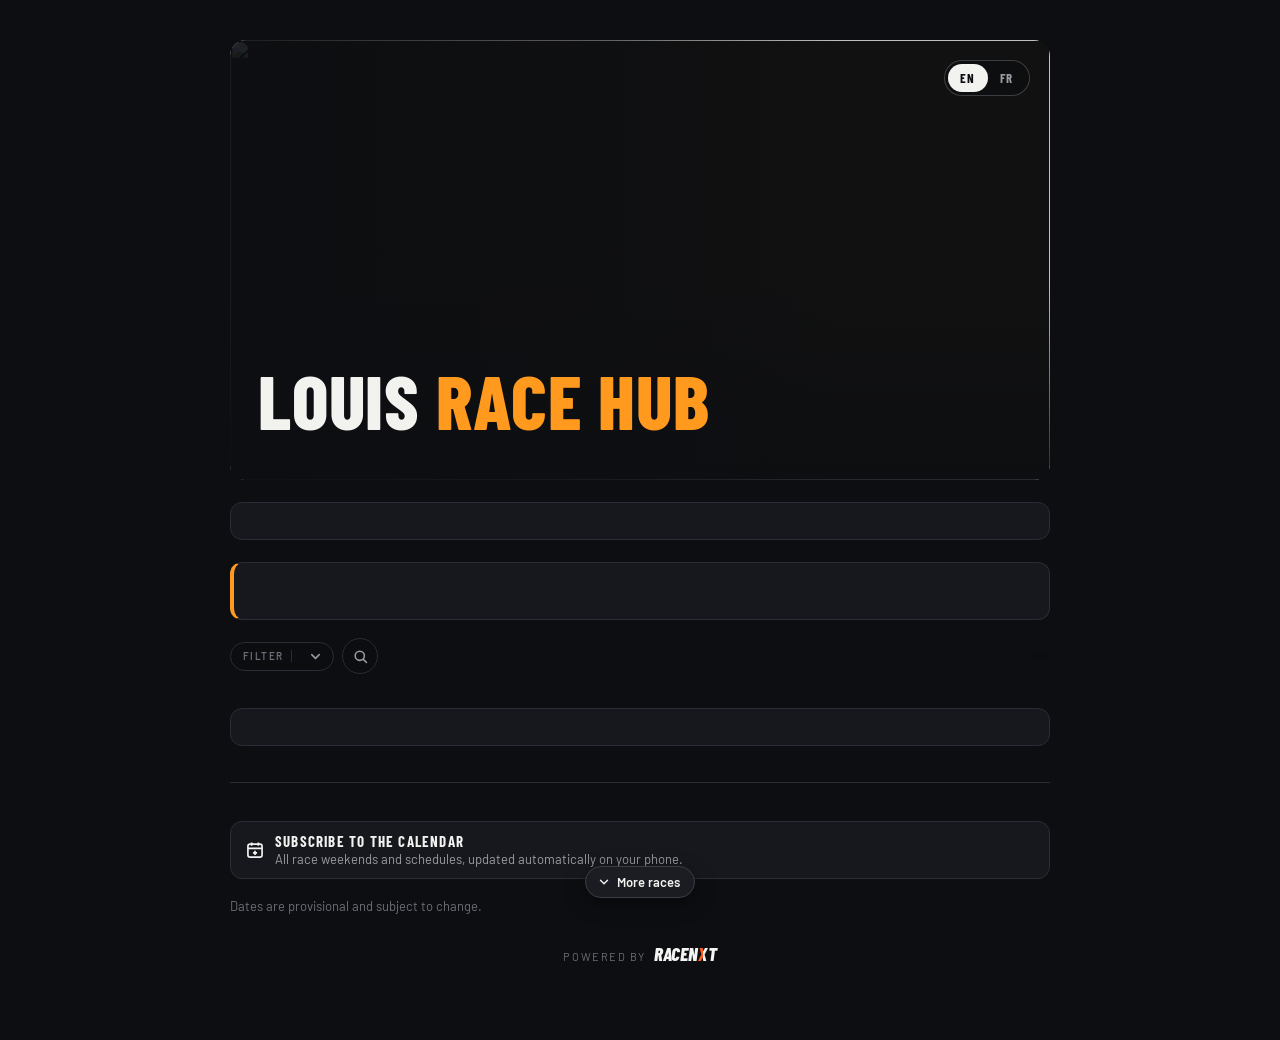
==== commit abeb485d: "Link previews updated" ====
--- a/docs/jordan-taylor/index.html
+++ b/docs/jordan-taylor/index.html
@@ -11,13 +11,13 @@
 <meta property="og:title" content="Jordan Race Hub">
 <meta property="og:description" content="Follow Jordan Taylor’s 2027 season: race dates, schedules in your time zone, live sessions and where to watch.">
 <meta property="og:url" content="https://louisdeletraz.app/jordan-taylor/">
-<meta property="og:image" content="https://louisdeletraz.app/jordan-taylor/og.jpg?v=62abe60a">
+<meta property="og:image" content="https://louisdeletraz.app/jordan-taylor/og.jpg?v=f73fba0a">
 <meta property="og:image:width" content="1200">
 <meta property="og:image:height" content="630">
 <meta name="twitter:card" content="summary_large_image">
 <meta name="twitter:title" content="Jordan Race Hub">
 <meta name="twitter:description" content="Follow Jordan Taylor’s 2027 season: race dates, schedules in your time zone, live sessions and where to watch.">
-<meta name="twitter:image" content="https://louisdeletraz.app/jordan-taylor/og.jpg?v=62abe60a">
+<meta name="twitter:image" content="https://louisdeletraz.app/jordan-taylor/og.jpg?v=f73fba0a">
 <!--/rnx-og-->
 <meta name="viewport" content="width=device-width, initial-scale=1">
 <meta name="apple-mobile-web-app-capable" content="yes">
@@ -493,7 +493,9 @@
 @media (max-width:440px){.ev.ev2 .ev-actions:has(.lk-btn):has(.car-btn) .country{font-size:0;gap:0}.ev.ev2 .ev-actions:has(.lk-btn):has(.car-btn) .country .flag{font-size:17px}}
 
 /* search an event */
-.ff-l{display:flex;align-items:center;gap:8px;min-width:0}
+.ff-l{display:flex;align-items:center;gap:8px;min-width:0;flex:0 1 auto}
+.ff-l .ff-btn{min-width:0;flex:0 1 auto}
+@media (max-width:420px){ .filter-dd{gap:8px} .ff-pre{display:none} .season-prog i{width:56px} }
 .ff-sbtn{flex:none;width:36px;height:36px;display:grid;place-items:center;border-radius:50%;border:1px solid var(--line);background:rgba(13,14,17,.82);backdrop-filter:blur(10px);-webkit-backdrop-filter:blur(10px);color:var(--muted);cursor:pointer;transition:color .15s,border-color .15s}
 .ff-sbtn svg{width:17px;height:17px}
 .ff-sbtn:hover,.ff-sbtn:focus-visible{color:var(--text);border-color:#4a4d56}
@@ -508,11 +510,11 @@
 .ff-none{text-align:center;color:var(--muted);padding:40px 16px;font-size:15px}
 @media (prefers-reduced-motion:reduce){.ff-search{animation:none}}
 </style>
-<script src="config.js?v=20261124-215209"></script>
-<script src="rnx-social.js?v=20261124-215209"></script>
-<script src="rnx-ui.js?v=20261124-215209"></script>
-<script src="rnx-edit.js?v=20261124-215209"></script>
-<script src="rnx-data.js?v=20261124-215209"></script>
+<script src="config.js?v=20261124-221238"></script>
+<script src="rnx-social.js?v=20261124-221238"></script>
+<script src="rnx-ui.js?v=20261124-221238"></script>
+<script src="rnx-edit.js?v=20261124-221238"></script>
+<script src="rnx-data.js?v=20261124-221238"></script>
 </head>
 <body>
 <div class="wrap">
@@ -1014,7 +1016,8 @@
   document.querySelectorAll("[data-i18n-aria]").forEach(el => { el.setAttribute("aria-label", T(el.dataset.i18nAria)); if (el.hasAttribute("title")) el.title = T(el.dataset.i18nAria); });
   document.querySelectorAll("[data-i18n-alt]").forEach(el => el.alt = T(el.dataset.i18nAlt));
   document.querySelectorAll(".lang button").forEach(b => b.setAttribute("aria-pressed", b.dataset.lang===lang ? "true" : "false"));
-  render(); ffSync(); cdKey = null; tick(); seasonProgress(); if (document.getElementById("page-cue")) fitHero(true);
+  // the photo keeps its height when the language changes (French text is longer and would shrink it on phones)
+  render(); ffSync(); cdKey = null; tick(); seasonProgress(); if (document.getElementById("page-cue") && !fitW) fitHero(true);
   if (ttOpenIdx === "sub") fillSub(); else if (typeof ttOpenIdx === "string" && ttOpenIdx.startsWith("car:")) fillCar(ttOpenIdx.slice(4)); else if (ttOpenIdx !== null) fillTT(ttOpenIdx);
   if (ttOpenIdx !== null) requestAnimationFrame(updateCue);
 }
@@ -1044,7 +1047,9 @@
   const below = cd.getBoundingClientRect().bottom - hero.getBoundingClientRect().bottom;
   const top = hero.getBoundingClientRect().top + window.scrollY;
   const cueSpace = (cue.offsetHeight || 32) + 2 + 10;
-  const h = Math.round(Math.max(200, Math.min(560, window.innerHeight - top - below - cueSpace)));
+  // phones keep the tall photo: never less than about half the screen (on screens tall enough), whatever the language
+  const floor = window.innerHeight >= 700 ? window.innerHeight * 0.52 : 200;
+  const h = Math.round(Math.max(floor, Math.min(560, window.innerHeight - top - below - cueSpace)));
   hero.style.minHeight = h + "px";
   pageCue();
 }
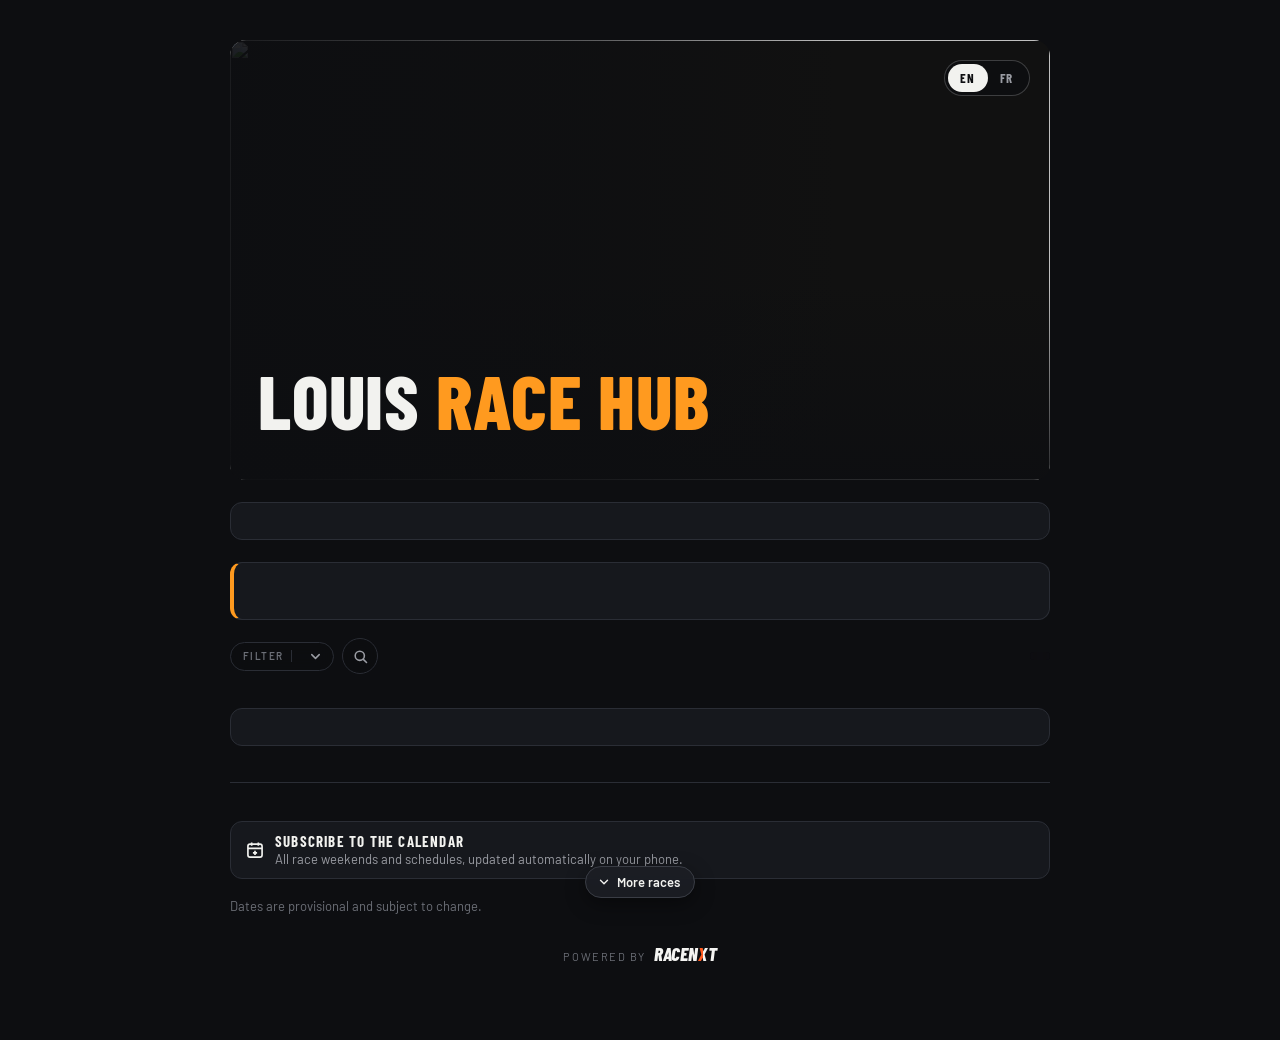
==== commit eded61dc: "Link previews updated" ====
--- a/docs/jordan-taylor/index.html
+++ b/docs/jordan-taylor/index.html
@@ -510,11 +510,11 @@
 .ff-none{text-align:center;color:var(--muted);padding:40px 16px;font-size:15px}
 @media (prefers-reduced-motion:reduce){.ff-search{animation:none}}
 </style>
-<script src="config.js?v=20261124-221238"></script>
-<script src="rnx-social.js?v=20261124-221238"></script>
-<script src="rnx-ui.js?v=20261124-221238"></script>
-<script src="rnx-edit.js?v=20261124-221238"></script>
-<script src="rnx-data.js?v=20261124-221238"></script>
+<script src="config.js?v=20261124-232337"></script>
+<script src="rnx-social.js?v=20261124-232337"></script>
+<script src="rnx-ui.js?v=20261124-232337"></script>
+<script src="rnx-edit.js?v=20261124-232337"></script>
+<script src="rnx-data.js?v=20261124-232337"></script>
 </head>
 <body>
 <div class="wrap">
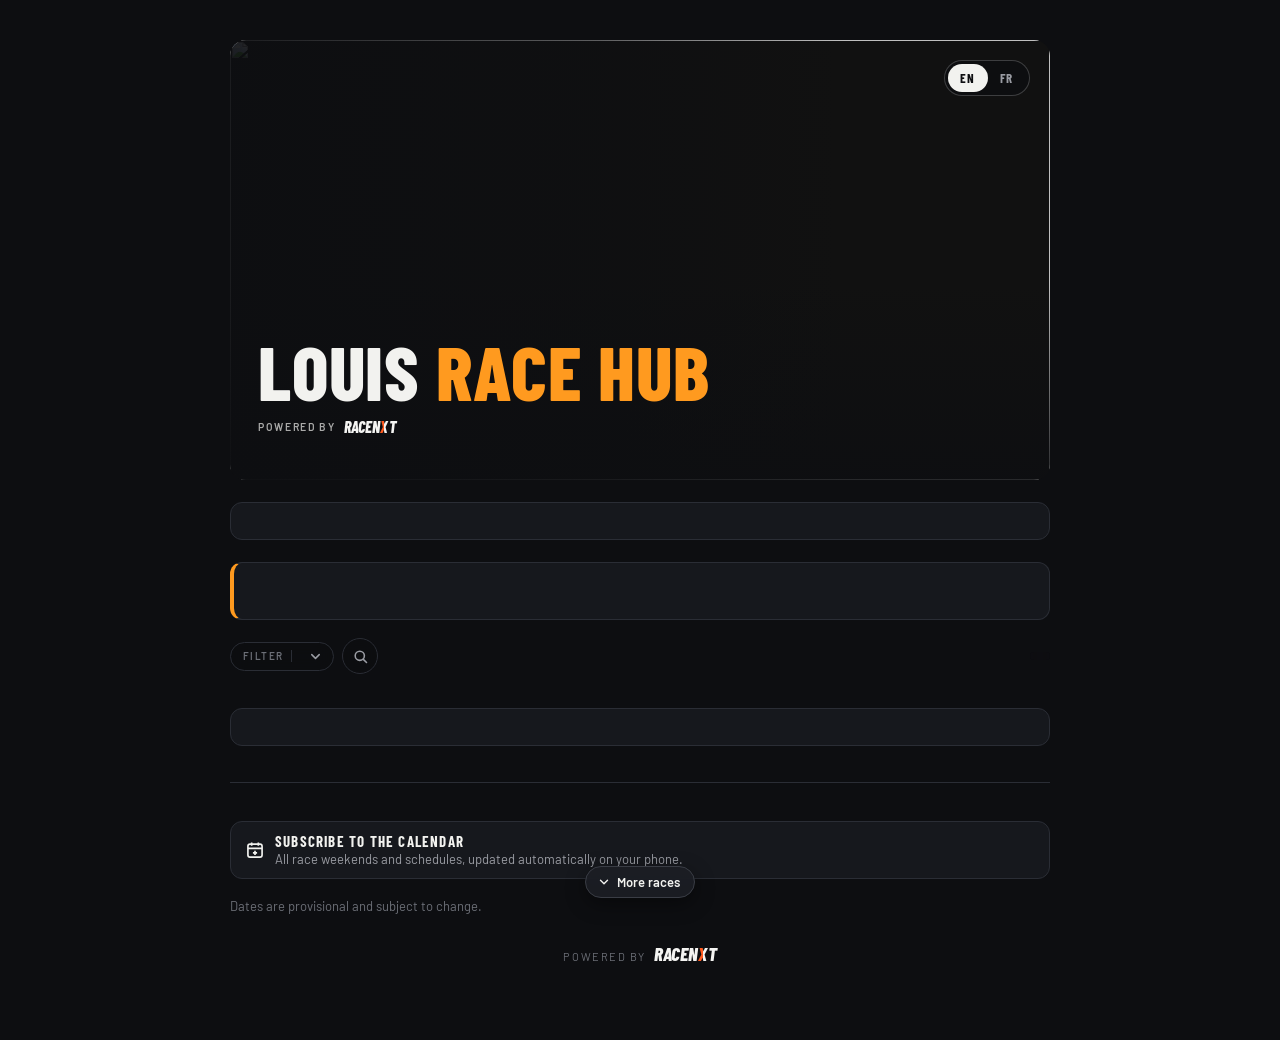
==== commit 8c687c52: "Fan page: Powered by Racenxt under the athlete's name for everyone Co-Authored-By: Claude Opus 5.5 <" ====
--- a/docs/jordan-taylor/index.html
+++ b/docs/jordan-taylor/index.html
@@ -313,6 +313,8 @@
   .cd-units small{font-size:11px;color:var(--muted);text-transform:uppercase;letter-spacing:.1em}
   .note{color:var(--muted);font-size:13.5px;margin-top:6px}
 
+  .hero-pow{display:flex;align-items:center;gap:8px;margin-top:8px;font:600 10.5px Barlow,system-ui,sans-serif;letter-spacing:.16em;text-transform:uppercase;color:rgba(244,244,242,.68)}
+  .hero-pow .rnx{font-size:16px}
   .powered{display:flex;justify-content:center;align-items:baseline;gap:8px;margin:26px 0 8px;color:var(--dim);font-size:11px;letter-spacing:.14em;text-transform:uppercase}
   .rnx{font-family:'Barlow Condensed',sans-serif;font-style:italic;font-weight:800;font-size:19px;letter-spacing:-.01em;color:#F4F4F2;text-transform:none}
   .rnx .x{background:linear-gradient(90deg,#FF5A1F 50%,#F4F4F2 50%);-webkit-background-clip:text;background-clip:text;-webkit-text-fill-color:transparent;padding-right:1px}
@@ -528,6 +530,7 @@
       </div>
       <div class="hero-text">
         <h1 data-i18n-html="title">Louis <em>Race Hub</em></h1>
+        <div class="hero-pow"><span data-i18n="poweredBy">Powered by</span><span class="rnx" role="img" aria-label="Racenxt">RACEN<span class="x">X</span>T</span></div>
         <nav class="socials rnx-socials" data-i18n-aria="socials" aria-label="Social media"></nav>
       </div>
     </div>
